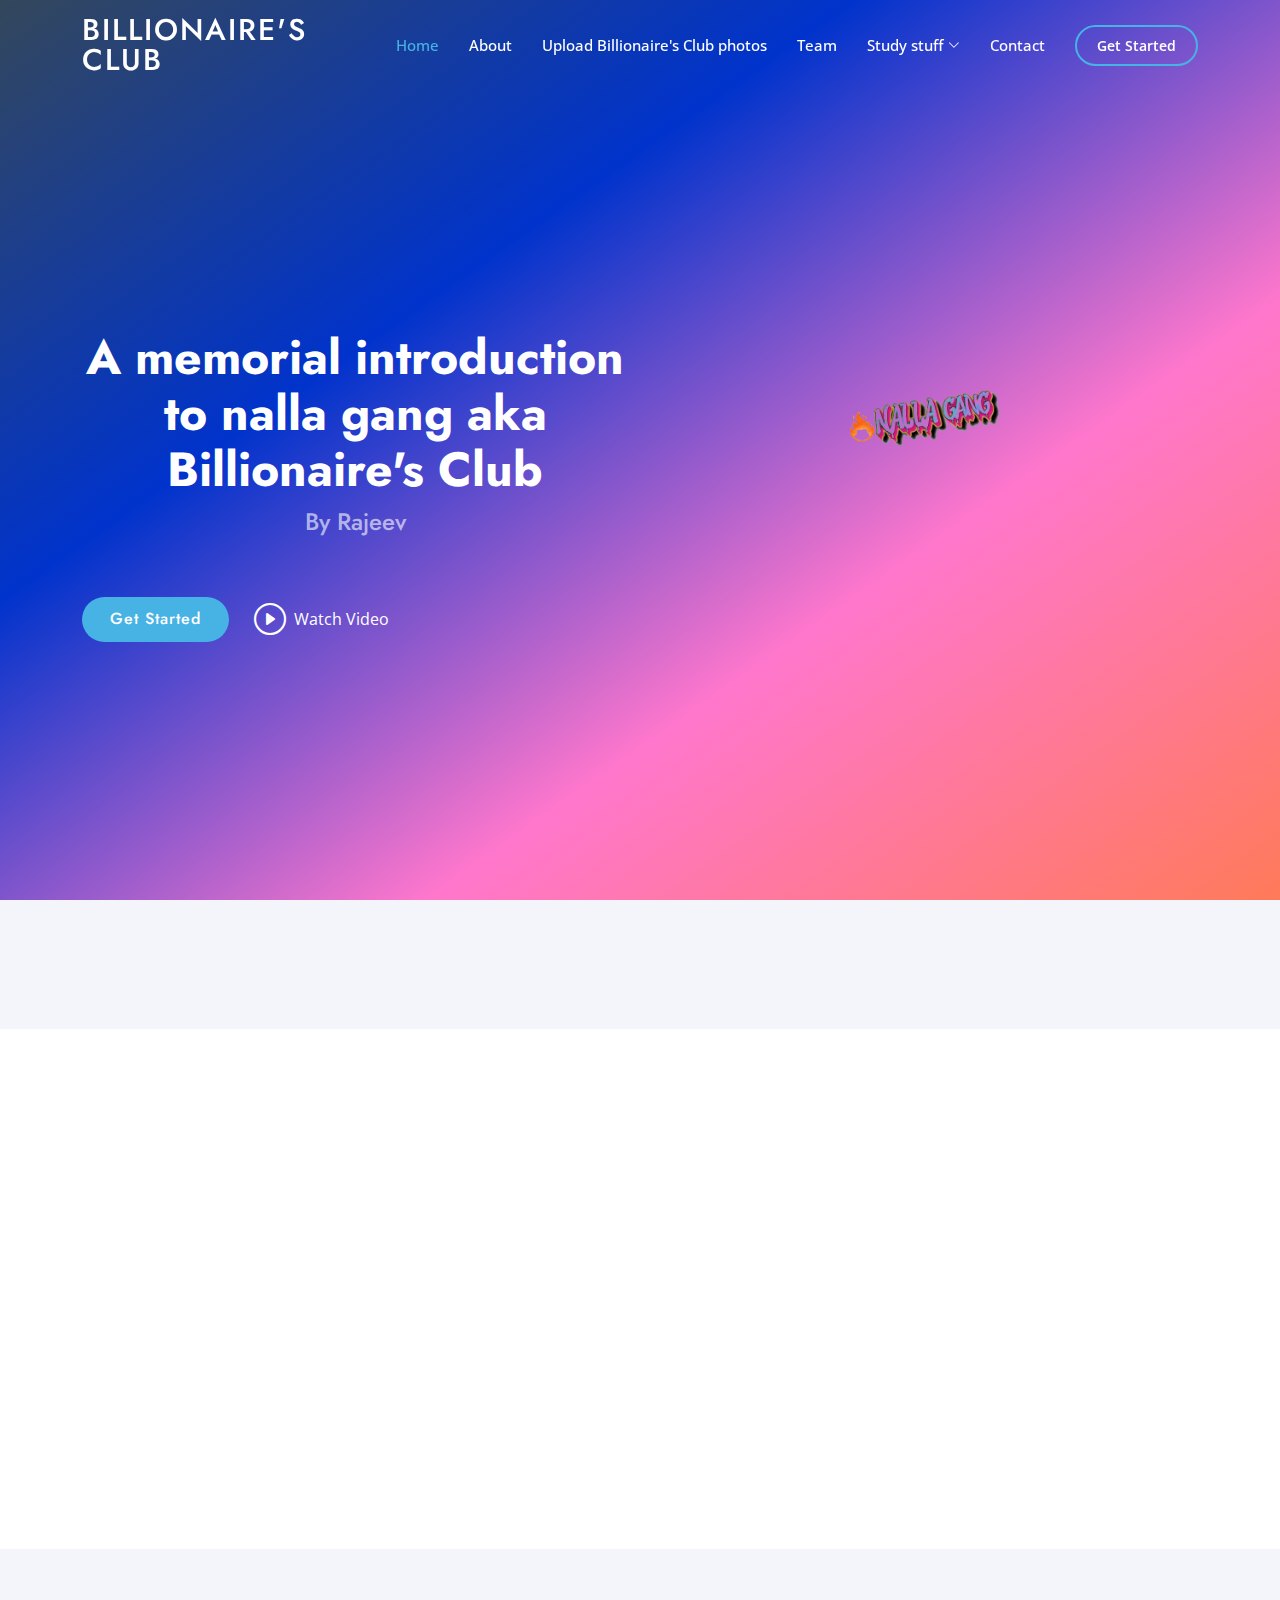
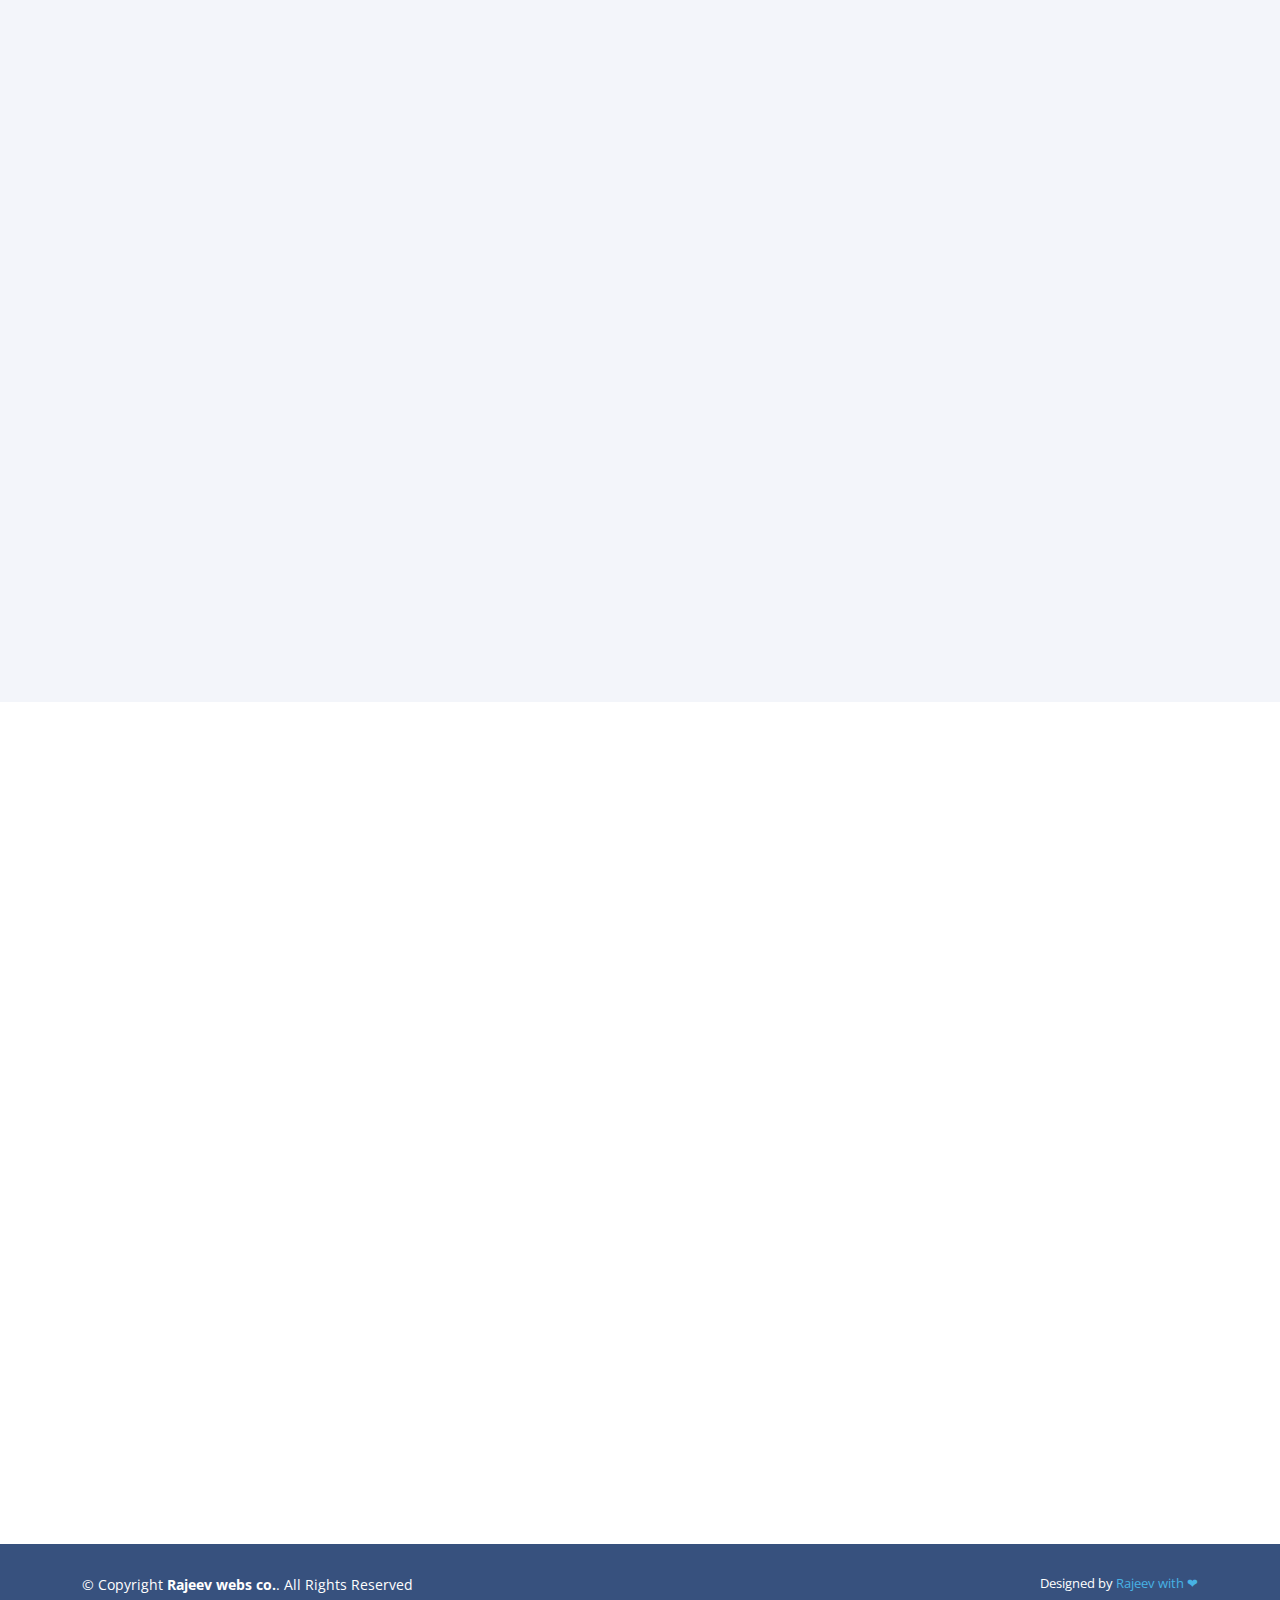
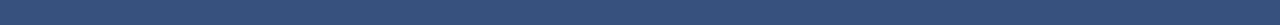
==== index.html @ 8e7fe920 "Update index.html" ====
<!DOCTYPE html>
<html lang="en">

<head>
  <meta charset="utf-8">
  <meta content="width=device-width, initial-scale=1.0" name="viewport">

  <title>Billionaire's Club</title>
  <meta content="" name="nallagang rajeev">
  <meta content="" name="nallagang">

  <!-- Favicons -->
  <link href="img/ab.png" rel="icon">
  <link href="img/apple-touch-icon.png" rel="apple-touch-icon">

  <!-- Google Fonts -->
  <link href="https://fonts.googleapis.com/css?family=Open+Sans:300,300i,400,400i,600,600i,700,700i|Jost:300,300i,400,400i,500,500i,600,600i,700,700i|Poppins:300,300i,400,400i,500,500i,600,600i,700,700i" rel="stylesheet">

  <!-- Vendor CSS Files -->
  <link href="vendor/aos/aos.css" rel="stylesheet">
  <link href="vendor/bootstrap/css/bootstrap.min.css" rel="stylesheet">
  <link href="vendor/bootstrap-icons/bootstrap-icons.css" rel="stylesheet">
  <link href="vendor/boxicons/css/boxicons.min.css" rel="stylesheet">
  <link href="vendor/glightbox/css/glightbox.min.css" rel="stylesheet">
  <link href="vendor/remixicon/remixicon.css" rel="stylesheet">
  <link href="vendor/swiper/swiper-bundle.min.css" rel="stylesheet">

  <!-- Template Main CSS File -->
  <link href="css/style.css" rel="stylesheet">

</head>

<body>


  <!-- ======= Header ======= -->
  <header id="header" class="fixed-top ">
    <div class="container d-flex align-items-center">

      <h1 class="logo me-auto"><a href="index.html">Billionaire's Club</a></h1>
   

      <nav id="navbar" class="navbar">
        <ul>
          <li><a class="nav-link scrollto active" href="#hero">Home</a></li>
          <li><a class="nav-link scrollto" href="#about">About</a></li>
          <li><a class="nav-link scrollto" href="https://photos.app.goo.gl/7ZKpQTpkfsv5DzTx6"target = "_blank">Upload Billionaire's Club photos</a></li>
<!--           <li><a class="nav-link scrollto" href="#services">Services</a></li> -->
          <li><a class="nav-link scrollto" href="#team">Team</a></li>
          <li class="dropdown"><a href="#"><span>Study stuff</span> <i class="bi bi-chevron-down"></i></a>
            <ul>
              <li><a href="Material.html">Material Sciences</a></li>
<!--               <li class="dropdown"><a href="a.html"><span>Deep Drop Down</span> <i class="bi bi-chevron-right"></i></a>
                <ul>
                  <li><a href="#">Deep Drop Down 1</a></li>
                  <li><a href="#">Deep Drop Down 2</a></li>
                  <li><a href="#">Deep Drop Down 3</a></li>
                  <li><a href="#">Deep Drop Down 4</a></li>
                  <li><a href="#">Deep Drop Down 5</a></li>
                </ul>
              </li> -->
              <li><a href="Physics.html">Physics</a></li>
              <li><a href="Maths.html">Maths</a></li>
              <li><a href="cpp.html">C++(MIC-101)</a></li>
            </ul>
          </li>
          <li><a class="nav-link scrollto" href="#contact">Contact</a></li>
          <li><a class="getstarted scrollto" href="#about">Get Started</a></li>
        </ul>
        <i class="bi bi-list mobile-nav-toggle"></i>
      </nav><!-- .navbar -->

    </div>
  </header><!-- End Header -->

  <!-- ======= Hero Section ======= -->
  <section id="hero" class="d-flex align-items-center">

    <div class="container">
      <div class="row">
        <div class="col-lg-6 d-flex flex-column justify-content-center pt-4 pt-lg-0 order-2 order-lg-1" data-aos="fade-up" data-aos-delay="200">
          <h1>A memorial introduction to nalla gang aka Billionaire's Club</h1>
          <h2>By Rajeev</h2>
          <div class="d-flex justify-content-center justify-content-lg-start">
            <a href="#about" class="btn-get-started scrollto">Get Started</a>
            <a href="https://youtu.be/EwKVRE8tGBU" class="glightbox btn-watch-video" target="_blank"><i class="bi bi-play-circle"></i><span>Watch Video</span></a>
          </div>
        </div>
        <div class="col-lg-6 order-1 order-lg-2 hero-img" data-aos="zoom-in" data-aos-delay="200">
          <img src="img/oee.png" class="img-fluid animated" alt="">
        </div>
      </div>
    </div>

  </section><!-- End Hero -->

  <main id="main">
        <section id="clients" class="clients section-bg">
      <div class="container">

        <div class="row" data-aos="zoom-in">
<div class="col-lg-2 col-md-4 col-6 d-flex align-items-center justify-content-center">
            <img src="img/photo/rajeev1.png" class="img-fluid" alt="">
          </div>
          <div class="col-lg-2 col-md-4 col-6 d-flex align-items-center justify-content-center">
            <img src="img/photo/priyanshu1.png" class="img-fluid" alt="">
          </div>

          <div class="col-lg-2 col-md-4 col-6 d-flex align-items-center justify-content-center">
            <img src="img/photo/samarth1.png" class="img-fluid" alt="">
          </div>

          
          <div class="col-lg-2 col-md-4 col-6 d-flex align-items-center justify-content-center">
            <img src="img/photo/nilesh1.png" class="img-fluid" alt="">
          </div>
<div class="col-lg-2 col-md-4 col-6 d-flex align-items-center justify-content-center">
            <img src="img/photo/ayush1.png" class="img-fluid" alt="">
          </div>
          <div class="col-lg-2 col-md-4 col-6 d-flex align-items-center justify-content-center">
            <img src="img/photo/tejas1.png" class="img-fluid" alt="">
          </div>

           

          
<!--           <div class="col-lg-2 col-md-4 col-6 d-flex align-items-center justify-content-center">
            <img src="img/photo/adarsh1.png" class="img-fluid" alt="">
          </div>
          <div class="col-lg-2 col-md-4 col-6 d-flex align-items-center justify-content-center">
            <img src="img/photo/jayant1.png" class="img-fluid" alt="">
          </div>
 -->
        </div>

      </div>
    </section><!-- End Cliens Section -->

   
    <section id="about" class="about">
      <div class="container" data-aos="fade-up">

        <div class="section-title">
          <h2>About Us</h2>
        </div>

        <div class="row content">
          <div class="col-lg-6">
            <p>
              College life is a transformative journey, marked by academic pursuits, personal growth, and, most importantly, the forging of friendships that last a lifetime. Among the countless stories of college friendships, the legend of <b>NALLAGANG</b> stands out as an extraordinary example of camaraderie and a testament to the enduring power of friendship.We are true friends that can do anything for each other , we have a extreme level of bonding. 
            </p>
            <ul>
              <li><i class="ri-check-double-line"></i>Enthusiastic </li>
              <li><i class="ri-check-double-line"></i>Concentrated </li>
              <li><i class="ri-check-double-line"></i>Dedicated</li>
            </ul>
          </div>
          <div class="col-lg-6 pt-4 pt-lg-0">
            <p>
               Youtube channel
            </p>
            <a href="https://www.youtube.com/@NallaGang" class="btn-learn-more" target="_blank">Youtube</a>
            <a href="https://photos.app.goo.gl/7ZKpQTpkfsv5DzTx6" class="btn-learn-more" target="_blank">Billionaire's Club Gallery</a>
          </div>
        </div>

      </div>
    </section><!-- End About Us Section -->

    <!-- ======= Why Us Section ======= -->
<!--     <section id="why-us" class="why-us section-bg">
      <div class="container-fluid" data-aos="fade-up">

        <div class="row">

          <div class="col-lg-7 d-flex flex-column justify-content-center align-items-stretch  order-2 order-lg-1">

            <div class="content">
              <h3>Eum ipsam laborum deleniti <strong>velit pariatur architecto aut nihil</strong></h3>
              <p>
                Lorem ipsum dolor sit amet, consectetur adipiscing elit, sed do eiusmod tempor incididunt ut labore et dolore magna aliqua. Duis aute irure dolor in reprehenderit
              </p>
            </div>

            <div class="accordion-list">
              <ul>
                <li>
                  <a data-bs-toggle="collapse" class="collapse" data-bs-target="#accordion-list-1"><span>01</span> Non consectetur a erat nam at lectus urna duis? <i class="bx bx-chevron-down icon-show"></i><i class="bx bx-chevron-up icon-close"></i></a>
                  <div id="accordion-list-1" class="collapse show" data-bs-parent=".accordion-list">
                    <p>
                      Feugiat pretium nibh ipsum consequat. Tempus iaculis urna id volutpat lacus laoreet non curabitur gravida. Venenatis lectus magna fringilla urna porttitor rhoncus dolor purus non.
                    </p>
                  </div>
                </li>

                <li>
                  <a data-bs-toggle="collapse" data-bs-target="#accordion-list-2" class="collapsed"><span>02</span> Feugiat scelerisque varius morbi enim nunc? <i class="bx bx-chevron-down icon-show"></i><i class="bx bx-chevron-up icon-close"></i></a>
                  <div id="accordion-list-2" class="collapse" data-bs-parent=".accordion-list">
                    <p>
                      Dolor sit amet consectetur adipiscing elit pellentesque habitant morbi. Id interdum velit laoreet id donec ultrices. Fringilla phasellus faucibus scelerisque eleifend donec pretium. Est pellentesque elit ullamcorper dignissim. Mauris ultrices eros in cursus turpis massa tincidunt dui.
                    </p>
                  </div>
                </li>

                <li>
                  <a data-bs-toggle="collapse" data-bs-target="#accordion-list-3" class="collapsed"><span>03</span> Dolor sit amet consectetur adipiscing elit? <i class="bx bx-chevron-down icon-show"></i><i class="bx bx-chevron-up icon-close"></i></a>
                  <div id="accordion-list-3" class="collapse" data-bs-parent=".accordion-list">
                    <p>
                      Eleifend mi in nulla posuere sollicitudin aliquam ultrices sagittis orci. Faucibus pulvinar elementum integer enim. Sem nulla pharetra diam sit amet nisl suscipit. Rutrum tellus pellentesque eu tincidunt. Lectus urna duis convallis convallis tellus. Urna molestie at elementum eu facilisis sed odio morbi quis
                    </p>
                  </div>
                </li>

              </ul>
            </div>

          </div>

          <div class="col-lg-5 align-items-stretch order-1 order-lg-2 img" style='background-image: url("img/why-us.png");' data-aos="zoom-in" data-aos-delay="150">&nbsp;</div>
        </div>

      </div>
    </section><!-- End Why Us Section -->

    <!-- ======= Skills Section ======= -->
<!--     <section id="skills" class="skills">
      <div class="container" data-aos="fade-up">

        <div class="row">
          <div class="col-lg-6 d-flex align-items-center" data-aos="fade-right" data-aos-delay="100">
            <img src="img/skills.png" class="img-fluid" alt="">
          </div>
          <div class="col-lg-6 pt-4 pt-lg-0 content" data-aos="fade-left" data-aos-delay="100">
            <h3>Voluptatem dignissimos provident quasi corporis voluptates</h3>
            <p class="fst-italic">
              Lorem ipsum dolor sit amet, consectetur adipiscing elit, sed do eiusmod tempor incididunt ut labore et dolore
              magna aliqua.
            </p>

            <div class="skills-content">

              <div class="progress">
                <span class="skill">HTML <i class="val">100%</i></span>
                <div class="progress-bar-wrap">
                  <div class="progress-bar" role="progressbar" aria-valuenow="100" aria-valuemin="0" aria-valuemax="100"></div>
                </div>
              </div>

              <div class="progress">
                <span class="skill">CSS <i class="val">90%</i></span>
                <div class="progress-bar-wrap">
                  <div class="progress-bar" role="progressbar" aria-valuenow="90" aria-valuemin="0" aria-valuemax="100"></div>
                </div>
              </div>

              <div class="progress">
                <span class="skill">JavaScript <i class="val">75%</i></span>
                <div class="progress-bar-wrap">
                  <div class="progress-bar" role="progressbar" aria-valuenow="75" aria-valuemin="0" aria-valuemax="100"></div>
                </div>
              </div>

              <div class="progress">
                <span class="skill">Photoshop <i class="val">55%</i></span>
                <div class="progress-bar-wrap">
                  <div class="progress-bar" role="progressbar" aria-valuenow="55" aria-valuemin="0" aria-valuemax="100"></div>
                </div>
              </div>

            </div>

          </div>
        </div>

      </div>
    </section><!-- End Skills Section --> 

    <!-- ======= Services Section ======= -->
<!--     <section id="services" class="services section-bg">
      <div class="container" data-aos="fade-up">

        <div class="section-title">
          <h2>Services</h2>
          <p>Magnam dolores commodi suscipit. Necessitatibus eius consequatur ex aliquid fuga eum quidem. Sit sint consectetur velit. Quisquam quos quisquam cupiditate. Et nemo qui impedit suscipit alias ea. Quia fugiat sit in iste officiis commodi quidem hic quas.</p>
        </div>

        <div class="row">
          <div class="col-xl-3 col-md-6 d-flex align-items-stretch" data-aos="zoom-in" data-aos-delay="100">
            <div class="icon-box">
              <div class="icon"><i class="bx bxl-dribbble"></i></div>
              <h4><a href="">Lorem Ipsum</a></h4>
              <p>Voluptatum deleniti atque corrupti quos dolores et quas molestias excepturi</p>
            </div>
          </div>

          <div class="col-xl-3 col-md-6 d-flex align-items-stretch mt-4 mt-md-0" data-aos="zoom-in" data-aos-delay="200">
            <div class="icon-box">
              <div class="icon"><i class="bx bx-file"></i></div>
              <h4><a href="">Sed ut perspici</a></h4>
              <p>Duis aute irure dolor in reprehenderit in voluptate velit esse cillum dolore</p>
            </div>
          </div>

          <div class="col-xl-3 col-md-6 d-flex align-items-stretch mt-4 mt-xl-0" data-aos="zoom-in" data-aos-delay="300">
            <div class="icon-box">
              <div class="icon"><i class="bx bx-tachometer"></i></div>
              <h4><a href="">Magni Dolores</a></h4>
              <p>Excepteur sint occaecat cupidatat non proident, sunt in culpa qui officia</p>
            </div>
          </div>

          <div class="col-xl-3 col-md-6 d-flex align-items-stretch mt-4 mt-xl-0" data-aos="zoom-in" data-aos-delay="400">
            <div class="icon-box">
              <div class="icon"><i class="bx bx-layer"></i></div>
              <h4><a href="">Nemo Enim</a></h4>
              <p>At vero eos et accusamus et iusto odio dignissimos ducimus qui blanditiis</p>
            </div>
          </div>

        </div>

      </div>
    </section><!-- End Services Section --> 

    <!-- ======= Cta Section ======= -->
<!--     <section id="cta" class="cta">
      <div class="container" data-aos="zoom-in">

        <div class="row">
          <div class="col-lg-9 text-center text-lg-start">
            <h3>Call To Action</h3>
            <p> Duis aute irure dolor in reprehenderit in voluptate velit esse cillum dolore eu fugiat nulla pariatur. Excepteur sint occaecat cupidatat non proident, sunt in culpa qui officia deserunt mollit anim id est laborum.</p>
          </div>
          <div class="col-lg-3 cta-btn-container text-center">
            <a class="cta-btn align-middle" href="#">Call To Action</a>
          </div>
        </div>

      </div>
    </section><!-- End Cta Section -->

    <!-- ======= Portfolio Section ======= -->
<!--   <section id="portfolio" class="portfolio">
      <div class="container" data-aos="fade-up">

        <div class="section-title">
          <h2>Gallery</h2>
          <p>Magnam dolores commodi suscipit. Necessitatibus eius consequatur ex aliquid fuga eum quidem. Sit sint consectetur velit. Quisquam quos quisquam cupiditate. Et nemo qui impedit suscipit alias ea. Quia fugiat sit in iste officiis commodi quidem hic quas.</p>
        </div>

        <ul id="portfolio-flters" class="d-flex justify-content-center" data-aos="fade-up" data-aos-delay="100">
          <li data-filter="*" class="filter-active">All</li>
          <li data-filter=".filter-app">Photos</li>
          <li data-filter=".filter-card">Videos</li>
          <li data-filter=".filter-web">Web</li>
        </ul>

        <div class="row portfolio-container" data-aos="fade-up" data-aos-delay="200">

          <div class="col-lg-4 col-md-6 portfolio-item filter-app">
            <div class="portfolio-img"><img src="img/portfolio/portfolio-1.jpg" class="img-fluid" alt=""></div>
            <div class="portfolio-info">
              <h4>App 1</h4>
              <p>App</p>
              <a href="img/portfolio/portfolio-1.jpg" data-gallery="portfolioGallery" class="portfolio-lightbox preview-link" title="App 1"><i class="bx bx-plus"></i></a>
              <a href="portfolio-details.html" class="details-link" title="More Details"><i class="bx bx-link"></i></a>
            </div>
          </div>

          <div class="col-lg-4 col-md-6 portfolio-item filter-web">
            <div class="portfolio-img"><img src="img/portfolio/portfolio-2.jpg" class="img-fluid" alt=""></div>
            <div class="portfolio-info">
              <h4>Web 3</h4>
              <p>Web</p>
              <a href="img/portfolio/portfolio-2.jpg" data-gallery="portfolioGallery" class="portfolio-lightbox preview-link" title="Web 3"><i class="bx bx-plus"></i></a>
              <a href="portfolio-details.html" class="details-link" title="More Details"><i class="bx bx-link"></i></a>
            </div>
          </div>

          <div class="col-lg-4 col-md-6 portfolio-item filter-app">
            <div class="portfolio-img"><img src="img/portfolio/portfolio-3.jpg" class="img-fluid" alt=""></div>
            <div class="portfolio-info">
              <h4>App 2</h4>
              <p>App</p>
              <a href="img/portfolio/portfolio-3.jpg" data-gallery="portfolioGallery" class="portfolio-lightbox preview-link" title="App 2"><i class="bx bx-plus"></i></a>
              <a href="portfolio-details.html" class="details-link" title="More Details"><i class="bx bx-link"></i></a>
            </div>
          </div>

          <div class="col-lg-4 col-md-6 portfolio-item filter-card">
            <div class="portfolio-img"><img src="img/portfolio/portfolio-4.jpg" class="img-fluid" alt=""></div>
            <div class="portfolio-info">
              <h4>Card 2</h4>
              <p>Card</p>
              <a href="img/portfolio/portfolio-4.jpg" data-gallery="portfolioGallery" class="portfolio-lightbox preview-link" title="Card 2"><i class="bx bx-plus"></i></a>
              <a href="portfolio-details.html" class="details-link" title="More Details"><i class="bx bx-link"></i></a>
            </div>
          </div>

          <div class="col-lg-4 col-md-6 portfolio-item filter-web">
            <div class="portfolio-img"><img src="img/portfolio/portfolio-5.jpg" class="img-fluid" alt=""></div>
            <div class="portfolio-info">
              <h4>Web 2</h4>
              <p>Web</p>
              <a href="img/portfolio/portfolio-5.jpg" data-gallery="portfolioGallery" class="portfolio-lightbox preview-link" title="Web 2"><i class="bx bx-plus"></i></a>
              <a href="portfolio-details.html" class="details-link" title="More Details"><i class="bx bx-link"></i></a>
            </div>
          </div>

          <div class="col-lg-4 col-md-6 portfolio-item filter-app">
            <div class="portfolio-img"><img src="img/portfolio/portfolio-6.jpg" class="img-fluid" alt=""></div>
            <div class="portfolio-info">
              <h4>App 3</h4>
              <p>App</p>
              <a href="img/portfolio/portfolio-6.jpg" data-gallery="portfolioGallery" class="portfolio-lightbox preview-link" title="App 3"><i class="bx bx-plus"></i></a>
              <a href="portfolio-details.html" class="details-link" title="More Details"><i class="bx bx-link"></i></a>
            </div>
          </div>

          <div class="col-lg-4 col-md-6 portfolio-item filter-card">
            <div class="portfolio-img"><img src="img/portfolio/portfolio-7.jpg" class="img-fluid" alt=""></div>
            <div class="portfolio-info">
              <h4>Card 1</h4>
              <p>Card</p>
              <a href="img/portfolio/portfolio-7.jpg" data-gallery="portfolioGallery" class="portfolio-lightbox preview-link" title="Card 1"><i class="bx bx-plus"></i></a>
              <a href="portfolio-details.html" class="details-link" title="More Details"><i class="bx bx-link"></i></a>
            </div>
          </div>

          <div class="col-lg-4 col-md-6 portfolio-item filter-card">
            <div class="portfolio-img"><img src="img/portfolio/portfolio-8.jpg" class="img-fluid" alt=""></div>
            <div class="portfolio-info">
              <h4>Card 3</h4>
              <p>Card</p>
              <a href="img/portfolio/portfolio-8.jpg" data-gallery="portfolioGallery" class="portfolio-lightbox preview-link" title="Card 3"><i class="bx bx-plus"></i></a>
              <a href="portfolio-details.html" class="details-link" title="More Details"><i class="bx bx-link"></i></a>
            </div>
          </div>

          <div class="col-lg-4 col-md-6 portfolio-item filter-web">
            <div class="portfolio-img"><img src="img/portfolio/portfolio-9.jpg" class="img-fluid" alt=""></div>
            <div class="portfolio-info">
              <h4>Web 3</h4>
              <p>Web</p>
              <a href="img/portfolio/portfolio-9.jpg" data-gallery="portfolioGallery" class="portfolio-lightbox preview-link" title="Web 3"><i class="bx bx-plus"></i></a>
              <a href="portfolio-details.html" class="details-link" title="More Details"><i class="bx bx-link"></i></a>
            </div>
          </div>

        </div>

      </div>
    </section> -->
 
    <!-- ======= Team Section ======= -->
    <section id="team" class="team section-bg">
      <div class="container" data-aos="fade-up">

        <div class="section-title">
          <h2>Team</h2>
          <p>Sincerely introducing with Our Team Members</p>
        </div>

        <div class="row">

          <div class="col-lg-6" data-aos="zoom-in" data-aos-delay="100">
            <div class="member d-flex align-items-start">
              <div class="pic"><img src="img/team/priyanshu2.png" class="img-fluid" alt=""></div>
              <div class="member-info">
                <h4>Priyanshu Kumar</h4>
                <span>Team Leader</span>
                <p>A guy from delhi and Explicit team leader that is so crazy</p>
                <div class="social">
<!--                   <a href=""><i class="ri-twitter-fill"></i></a>
                  <a href=""><i class="ri-facebook-fill"></i></a> -->
                  <a href="https://www.instagram.com/mepriyanshu991/" target = "_blank"><i class="ri-instagram-fill"></i></a>
<!--                   <a href=""> <i class="ri-linkedin-box-fill"></i> </a> -->
                </div>
              </div>
            </div>
          </div>

          <div class="col-lg-6 mt-4 mt-lg-0" data-aos="zoom-in" data-aos-delay="200">
            <div class="member d-flex align-items-start">
              <div class="pic"><img src="img/team/samarth2.png" class="img-fluid" alt=""></div>
              <div class="member-info">
                <h4>Samarth Dubbas</h4>
                <span>Admin</span>
                <p>A karnataka Guy who loves MI(Mobile) and Sleeps over fan#3 aka Rapper</p>
                <div class="social">
<!--                   <a href=""><i class="ri-twitter-fill"></i></a>
                  <a href=""><i class="ri-facebook-fill"></i></a> -->
                  <a href="https://www.instagram.com/samarth_dubbas07/"target = "_blank"><i class="ri-instagram-fill"></i></a>
                  <a href="https://www.linkedin.com/in/samarth-dubbas-86b0a128b"target = "_blank"><i class="ri-linkedin-box-fill"></i> </a>
                </div>
              </div>
            </div>
          </div>

          <div class="col-lg-6 mt-4" data-aos="zoom-in" data-aos-delay="300">
            <div class="member d-flex align-items-start">
              <div class="pic"><img src="img/team/rajeev2.png" class="img-fluid" alt=""></div>
              <div class="member-info">
                <h4>Rajeev Kumawat</h4>
                <span>Admin</span>
                <p>A guy from Rajasthan that is most wanted</p>
                <div class="social">
<!--                   <a href=""><i class="ri-twitter-fill"></i></a>
                  <a href=""><i class="ri-facebook-fill"></i></a> -->
                  <a href="https://www.instagram.com/rajeev_k47/"target = "_blank"><i class="ri-instagram-fill"></i></a>
                  <a href="https://www.linkedin.com/in/rajeev-kumawat-04049428a/"target = "_blank"> <i class="ri-linkedin-box-fill"></i></a>
                  <a href="https://www.youtube.com/channel/UC1Bh3WqSeaofD4wPlJNmx6w"target = "_blank"><i class="ri-youtube-fill"></i></a>
                  <a href="https://discord.gg/Trm7MHkbz2"><i class="ri-discord-fill"target = "_blank"></i></a>
                </div>
              </div>
            </div>
          </div>

          <div class="col-lg-6 mt-4" data-aos="zoom-in" data-aos-delay="400">
            <div class="member d-flex align-items-start">
              <div class="pic"><img src="img/team/nilesh2.png" class="img-fluid" alt=""></div>
              <div class="member-info">
                <h4>Nilesh sawant</h4>
                <span>Admin</span>
                <p>Andrew tate's biggest fan from Delhi have a snake inside</p>
                <div class="social">
<!--                   <a href=""><i class="ri-twitter-fill"></i></a> -->
<!--                   <a href=""><i class="ri-facebook-fill"></i></a> -->
                  <a href="https://www.instagram.com/auximorus/"target = "_blank"><i class="ri-instagram-fill"></i></a>
                 
              </div>
            </div>
          </div>

        </div>

      </div>
  </section> 

    <!-- ======= Pricing Section ======= -->
<!--     <section id="pricing" class="pricing">
      <div class="container" data-aos="fade-up">

        <div class="section-title">
          <h2>Pricing</h2>
          <p>Magnam dolores commodi suscipit. Necessitatibus eius consequatur ex aliquid fuga eum quidem. Sit sint consectetur velit. Quisquam quos quisquam cupiditate. Et nemo qui impedit suscipit alias ea. Quia fugiat sit in iste officiis commodi quidem hic quas.</p>
        </div>

        <div class="row">

          <div class="col-lg-4" data-aos="fade-up" data-aos-delay="100">
            <div class="box">
              <h3>Free Plan</h3>
              <h4><sup>$</sup>0<span>per month</span></h4>
              <ul>
                <li><i class="bx bx-check"></i> Quam adipiscing vitae proin</li>
                <li><i class="bx bx-check"></i> Nec feugiat nisl pretium</li>
                <li><i class="bx bx-check"></i> Nulla at volutpat diam uteera</li>
                <li class="na"><i class="bx bx-x"></i> <span>Pharetra massa massa ultricies</span></li>
                <li class="na"><i class="bx bx-x"></i> <span>Massa ultricies mi quis hendrerit</span></li>
              </ul>
              <a href="#" class="buy-btn">Get Started</a>
            </div>
          </div>

          <div class="col-lg-4 mt-4 mt-lg-0" data-aos="fade-up" data-aos-delay="200">
            <div class="box featured">
              <h3>Business Plan</h3>
              <h4><sup>$</sup>29<span>per month</span></h4>
              <ul>
                <li><i class="bx bx-check"></i> Quam adipiscing vitae proin</li>
                <li><i class="bx bx-check"></i> Nec feugiat nisl pretium</li>
                <li><i class="bx bx-check"></i> Nulla at volutpat diam uteera</li>
                <li><i class="bx bx-check"></i> Pharetra massa massa ultricies</li>
                <li><i class="bx bx-check"></i> Massa ultricies mi quis hendrerit</li>
              </ul>
              <a href="#" class="buy-btn">Get Started</a>
            </div>
          </div>

          <div class="col-lg-4 mt-4 mt-lg-0" data-aos="fade-up" data-aos-delay="300">
            <div class="box">
              <h3>Developer Plan</h3>
              <h4><sup>$</sup>49<span>per month</span></h4>
              <ul>
                <li><i class="bx bx-check"></i> Quam adipiscing vitae proin</li>
                <li><i class="bx bx-check"></i> Nec feugiat nisl pretium</li>
                <li><i class="bx bx-check"></i> Nulla at volutpat diam uteera</li>
                <li><i class="bx bx-check"></i> Pharetra massa massa ultricies</li>
                <li><i class="bx bx-check"></i> Massa ultricies mi quis hendrerit</li>
              </ul>
              <a href="#" class="buy-btn">Get Started</a>
            </div>
          </div>

        </div>

      </div> -->
<!--     </section> -->

    <!-- ======= Frequently Asked Questions Section ======= -->
<!--     <section id="faq" class="faq section-bg">
      <div class="container" data-aos="fade-up">

        <div class="section-title">
          <h2>Frequently Asked Questions</h2>
          <p>Magnam dolores commodi suscipit. Necessitatibus eius consequatur ex aliquid fuga eum quidem. Sit sint consectetur velit. Quisquam quos quisquam cupiditate. Et nemo qui impedit suscipit alias ea. Quia fugiat sit in iste officiis commodi quidem hic quas.</p>
        </div>

        <div class="faq-list">
          <ul>
            <li data-aos="fade-up" data-aos-delay="100">
              <i class="bx bx-help-circle icon-help"></i> <a data-bs-toggle="collapse" class="collapse" data-bs-target="#faq-list-1">Non consectetur a erat nam at lectus urna duis? <i class="bx bx-chevron-down icon-show"></i><i class="bx bx-chevron-up icon-close"></i></a>
              <div id="faq-list-1" class="collapse show" data-bs-parent=".faq-list">
                <p>
                  Feugiat pretium nibh ipsum consequat. Tempus iaculis urna id volutpat lacus laoreet non curabitur gravida. Venenatis lectus magna fringilla urna porttitor rhoncus dolor purus non.
                </p>
              </div>
            </li>

            <li data-aos="fade-up" data-aos-delay="200">
              <i class="bx bx-help-circle icon-help"></i> <a data-bs-toggle="collapse" data-bs-target="#faq-list-2" class="collapsed">Feugiat scelerisque varius morbi enim nunc? <i class="bx bx-chevron-down icon-show"></i><i class="bx bx-chevron-up icon-close"></i></a>
              <div id="faq-list-2" class="collapse" data-bs-parent=".faq-list">
                <p>
                  Dolor sit amet consectetur adipiscing elit pellentesque habitant morbi. Id interdum velit laoreet id donec ultrices. Fringilla phasellus faucibus scelerisque eleifend donec pretium. Est pellentesque elit ullamcorper dignissim. Mauris ultrices eros in cursus turpis massa tincidunt dui.
                </p>
              </div>
            </li>

            <li data-aos="fade-up" data-aos-delay="300">
              <i class="bx bx-help-circle icon-help"></i> <a data-bs-toggle="collapse" data-bs-target="#faq-list-3" class="collapsed">Dolor sit amet consectetur adipiscing elit? <i class="bx bx-chevron-down icon-show"></i><i class="bx bx-chevron-up icon-close"></i></a>
              <div id="faq-list-3" class="collapse" data-bs-parent=".faq-list">
                <p>
                  Eleifend mi in nulla posuere sollicitudin aliquam ultrices sagittis orci. Faucibus pulvinar elementum integer enim. Sem nulla pharetra diam sit amet nisl suscipit. Rutrum tellus pellentesque eu tincidunt. Lectus urna duis convallis convallis tellus. Urna molestie at elementum eu facilisis sed odio morbi quis
                </p>
              </div>
            </li>

            <li data-aos="fade-up" data-aos-delay="400">
              <i class="bx bx-help-circle icon-help"></i> <a data-bs-toggle="collapse" data-bs-target="#faq-list-4" class="collapsed">Tempus quam pellentesque nec nam aliquam sem et tortor consequat? <i class="bx bx-chevron-down icon-show"></i><i class="bx bx-chevron-up icon-close"></i></a>
              <div id="faq-list-4" class="collapse" data-bs-parent=".faq-list">
                <p>
                  Molestie a iaculis at erat pellentesque adipiscing commodo. Dignissim suspendisse in est ante in. Nunc vel risus commodo viverra maecenas accumsan. Sit amet nisl suscipit adipiscing bibendum est. Purus gravida quis blandit turpis cursus in.
                </p>
              </div>
            </li>

            <li data-aos="fade-up" data-aos-delay="500">
              <i class="bx bx-help-circle icon-help"></i> <a data-bs-toggle="collapse" data-bs-target="#faq-list-5" class="collapsed">Tortor vitae purus faucibus ornare. Varius vel pharetra vel turpis nunc eget lorem dolor? <i class="bx bx-chevron-down icon-show"></i><i class="bx bx-chevron-up icon-close"></i></a>
              <div id="faq-list-5" class="collapse" data-bs-parent=".faq-list">
                <p>
                  Laoreet sit amet cursus sit amet dictum sit amet justo. Mauris vitae ultricies leo integer malesuada nunc vel. Tincidunt eget nullam non nisi est sit amet. Turpis nunc eget lorem dolor sed. Ut venenatis tellus in metus vulputate eu scelerisque.
                </p>
              </div>
            </li>

          </ul>
        </div>

      </div>
    </section> -->

    <!-- ======= Contact Section ======= -->
    <section id="contact" class="contact">
      <div class="container" data-aos="fade-up">

        <div class="section-title">
          <h2>Contact</h2>
          <p></p>
        </div>

        <div class="row">

          <div class="col-lg-5 d-flex align-items-stretch">
            <div class="info">
              <div class="address">
                <i class="bi bi-geo-alt"></i>
                <h4>Location:</h4>
                <p>IIT ROORKEE</p>
              </div>

              <div class="email">
                <i class="bi bi-envelope"></i>
                <h4>Email:</h4>
                <p>nallagangop69@gmail.com</p>
              </div>

              <div class="phone">
                <i class="bi bi-phone"></i>
                <h4>Call:</h4>
                <p>+91 9990831310</p>
              </div>
              <iframe src="https://www.google.com/maps/embed?pb=!1m18!1m12!1m3!1d13839.226650760857!2d77.8758418554199!3d29.86984910000001!2m3!1f0!2f0!3f0!3m2!1i1024!2i768!4f13.1!3m3!1m2!1s0x390eb364b4e9fe4d%3A0xc39b43a71e19a166!2sIndian%20Institute%20of%20Technology%20Roorkee%2C%20Roorkee%2C%20Uttarakhand%20247667!5e0!3m2!1sen!2sin!4v1696018565874!5m2!1sen!2sin" frameborder="0" style="border:0; width: 100%; height: 290px;" allowfullscreen></iframe>

            </div>
          </div>
          <div class="col-lg-7 mt-5 mt-lg-0 d-flex align-items-stretch">
            <form action="forms/contact.php" method="post" role="form" class="php-email-form">
              <div class="row">
                <div class="form-group col-md-6">
                  <label for="name">Your Name</label>
                  <input type="text" name="name" class="form-control" id="name" required>
                </div>
                <div class="form-group col-md-6">
                  <label for="name">Your Email</label>
                  <input type="email" class="form-control" name="email" id="email" required>
                </div>
              </div>
              <div class="form-group">
                <label for="name">Subject</label>
                <input type="text" class="form-control" name="subject" id="subject" required>
              </div>
              <div class="form-group">
                <label for="name">Message</label>
                <textarea class="form-control" name="message" rows="10" required></textarea>
              </div>
              <div class="my-3">
                <div class="loading">Loading</div>
                <div class="error-message"></div>
                <div class="sent-message">Your message has been sent. Thank you!</div>
              </div>
              <div class="text-center"><button type="submit">Send Message</button></div>
            </form>
          </div>

        </div>

      </div>
    </section>

     



    
  </main><!-- End #main -->

  <!-- ======= Footer ======= -->
  <footer id="footer">

<!--     <div class="footer-newsletter">
      <div class="container">
        <div class="row justify-content-center">
          <div class="col-lg-6">
            <h4>Join Our Newsletter</h4>
            <p>Tamen quem nulla quae legam multos aute sint culpa legam noster magna</p>
            <form action="" method="post">
              <input type="email" name="email"><input type="submit" value="Subscribe">
            </form>
          </div>
        </div>
      </div>
    </div> -->

<!--     <div class="footer-top">
      <div class="container">
        <div class="row">

          <div class="col-lg-3 col-md-6 footer-contact">
            <h3>Web on</h3>
            <p>
              IIT ROORKEE <br>
              UK <br><br>
              <strong>Phone:</strong> +91 7850077478<br>
              <strong>Email:</strong> rajeevkumawat2007@gmail.com<br>
            </p>
          </div> -->

<!--           <div class="col-lg-3 col-md-6 footer-links">
            <h4>Useful Links</h4>
            <ul>
              <li><i class="bx bx-chevron-right"></i> <a href="#">Home</a></li>
              <li><i class="bx bx-chevron-right"></i> <a href="#">About us</a></li>
              <li><i class="bx bx-chevron-right"></i> <a href="#">Services</a></li>
              <li><i class="bx bx-chevron-right"></i> <a href="#">Terms of service</a></li>
              <li><i class="bx bx-chevron-right"></i> <a href="#">Privacy policy</a></li>
            </ul>
          </div> -->

<!--           <div class="col-lg-3 col-md-6 footer-links">
            <h4>Our Services</h4>
            <ul>
              <li><i class="bx bx-chevron-right"></i> <a href="#">Web Design</a></li>
              <li><i class="bx bx-chevron-right"></i> <a href="#">Web Development</a></li>
              <li><i class="bx bx-chevron-right"></i> <a href="#">Product Management</a></li>
              <li><i class="bx bx-chevron-right"></i> <a href="#">Marketing</a></li>
              <li><i class="bx bx-chevron-right"></i> <a href="#">Graphic Design</a></li>
            </ul>
          </div> -->

<!--           <div class="col-lg-3 col-md-6 footer-links">
            <h4>Our Social Networks</h4>
            <p>Cras fermentum odio eu feugiat lide par naso tierra videa magna derita valies</p>
            <div class="social-links mt-3">
              <a href="#" class="twitter"><i class="bx bxl-whatsapp"></i></a>
              <a href="#" class="facebook"><i class="bx bxl-facebook"></i></a>
              <a href="#" class="instagram"><i class="bx bxl-instagram"></i></a>
              <a href="#" class="google-plus"><i class="bx bxl-skype"></i></a>
              <a href="#" class="linkedin"><i class="bx bxl-linkedin"></i></a>
            </div>
          </div>
 -->
<!--         </div>
      </div>
    </div> -->

    <div class="container footer-bottom clearfix">
      <div class="copyright">
        &copy; Copyright <strong><span>Rajeev webs co.</span></strong>. All Rights Reserved
      </div>
      <div class="credits">
        <!-- All the links in the footer should remain intact. -->
        <!-- You can delete the links only if you purchased the pro version. -->
        <!-- Licensing information: https://bootstrapmade.com/license/ -->
        <!-- Purchase the pro version with working PHP/AJAX contact form: https://bootstrapmade.com/arsha-free-bootstrap-html-template-corporate/ -->
        Designed by <a href="https://instagram.com/rajeev_k47?igshid=NGVhN2U2NjQ0Yg==">Rajeev with 	&#10084;</a>
         <div id="sfcjmj881dpgjwkws1jhpb287rmaatxpt85"></div><script type="text/javascript" src="https://counter6.optistats.ovh/private/counter.js?c=jmj881dpgjwkws1jhpb287rmaatxpt85&down=async" async></script><noscript><a href="https://www.freecounterstat.com" title="website counter"><img src="https://counter6.optistats.ovh/private/freecounterstat.php?c=jmj881dpgjwkws1jhpb287rmaatxpt85" border="0" title="website counter" alt="website counter"></a></noscript>
<!--                   <a href=""> <i class="ri-linkedin-box-fill"></i> </a> -->
                </div>
      </div>
    </div>
  </footer><!-- End Footer -->

  <div id="preloader"></div>
  <a href="#" class="back-to-top d-flex align-items-center justify-content-center"><i class="bi bi-arrow-up-short"></i></a>

  <!-- Vendor JS Files -->
  <script src="vendor/aos/aos.js"></script>
  <script src="vendor/bootstrap/js/bootstrap.bundle.min.js"></script>
  <script src="vendor/glightbox/js/glightbox.min.js"></script>
  <script src="vendor/isotope-layout/isotope.pkgd.min.js"></script>
  <script src="vendor/swiper/swiper-bundle.min.js"></script>
  <script src="vendor/waypoints/noframework.waypoints.js"></script>
  <script src="vendor/php-email-form/validate.js"></script>

  <!-- Template Main JS File -->
  <script src="js/main.js"></script>

</body>

</html>
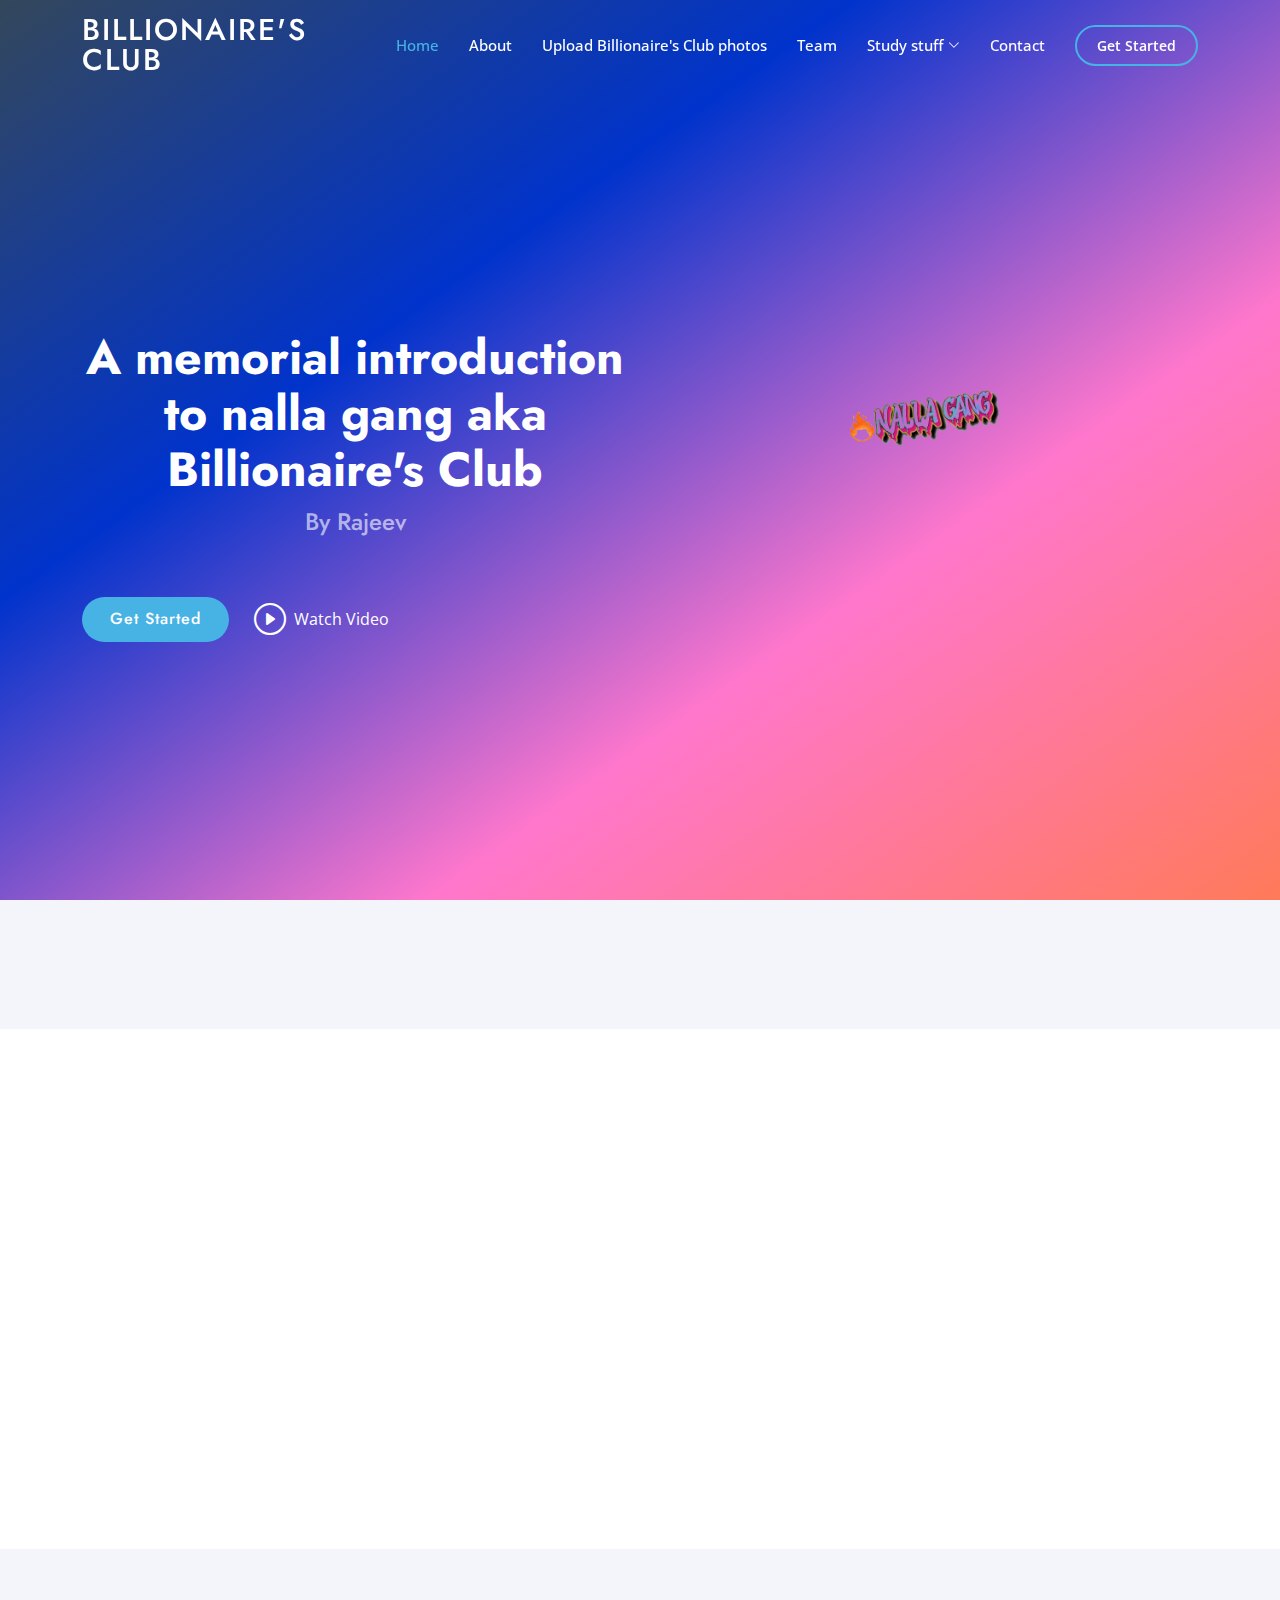
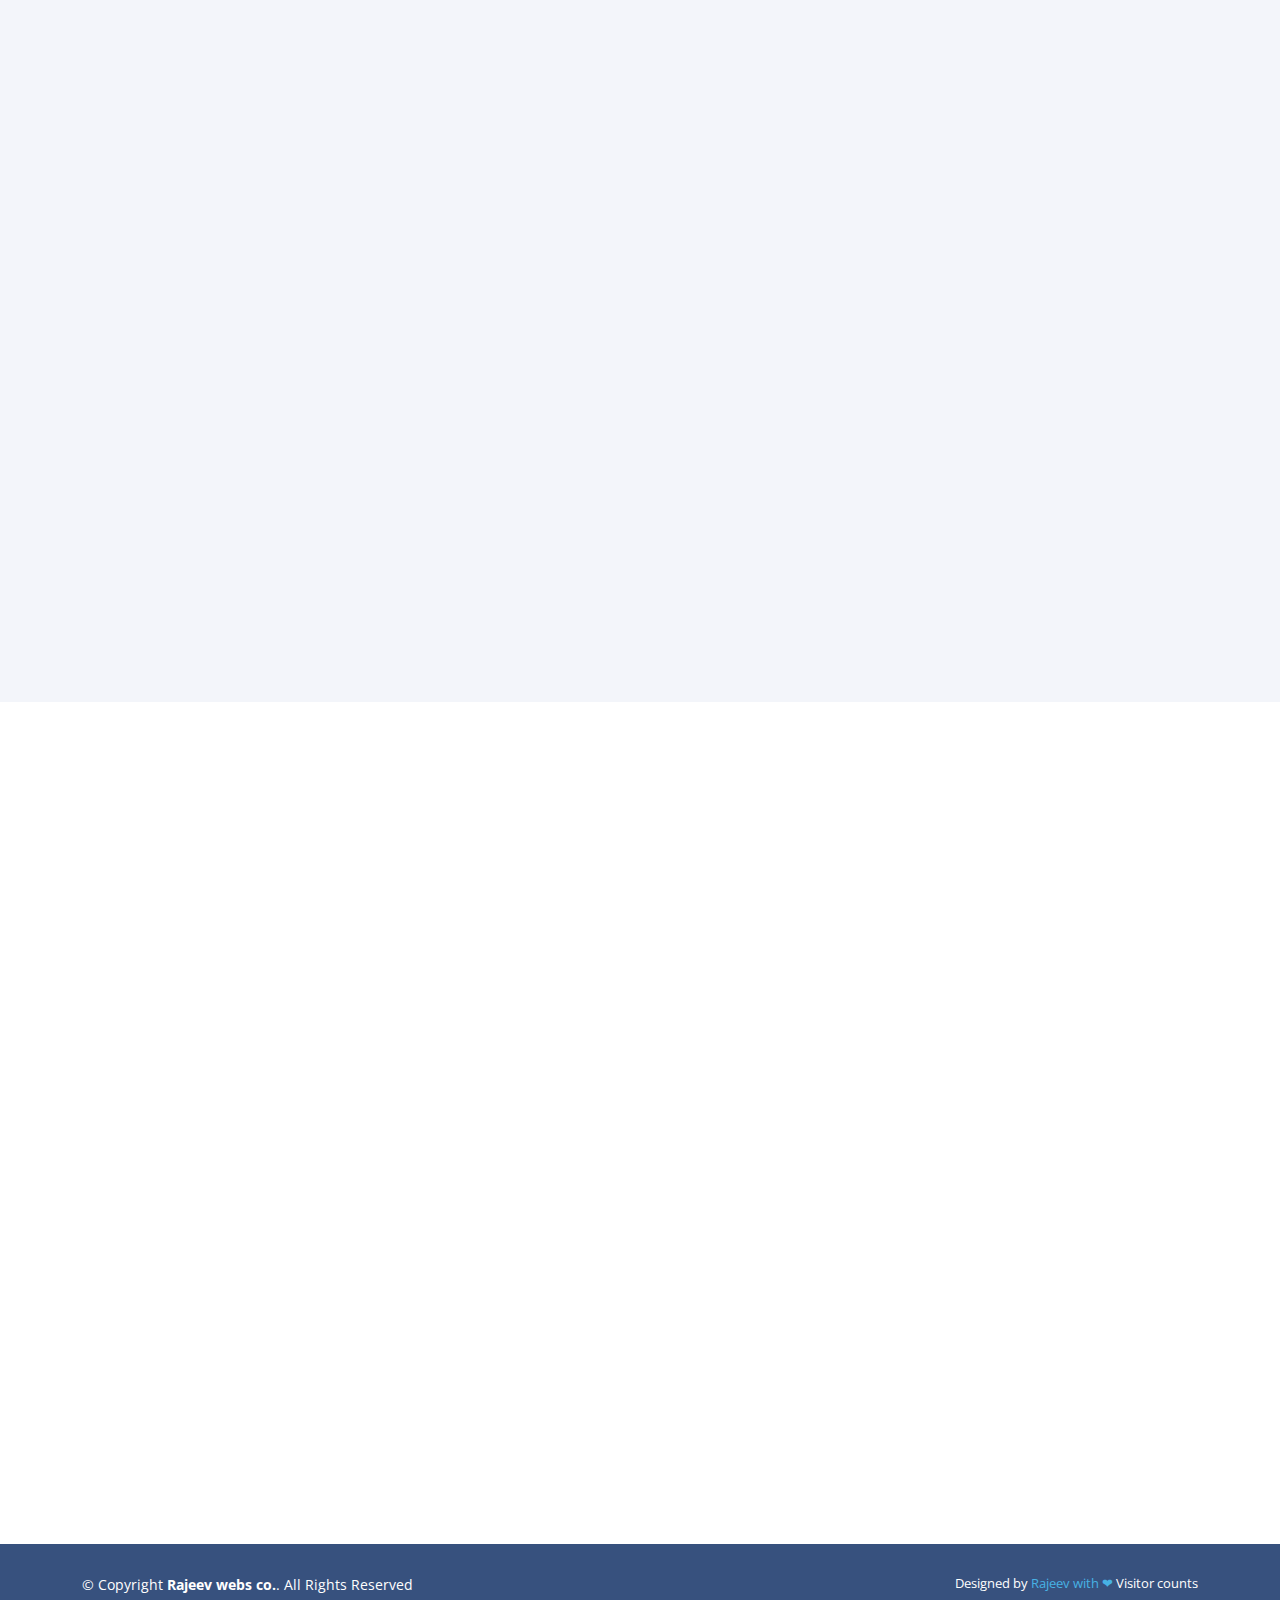
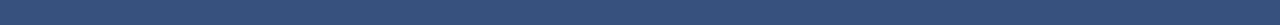
==== commit ebabf541: "Update index.html" ====
--- a/index.html
+++ b/index.html
@@ -814,7 +814,7 @@
         <!-- Licensing information: https://bootstrapmade.com/license/ -->
         <!-- Purchase the pro version with working PHP/AJAX contact form: https://bootstrapmade.com/arsha-free-bootstrap-html-template-corporate/ -->
         Designed by <a href="https://instagram.com/rajeev_k47?igshid=NGVhN2U2NjQ0Yg==">Rajeev with 	&#10084;</a>
-         <div id="sfcjmj881dpgjwkws1jhpb287rmaatxpt85"></div><script type="text/javascript" src="https://counter6.optistats.ovh/private/counter.js?c=jmj881dpgjwkws1jhpb287rmaatxpt85&down=async" async></script><noscript><a href="https://www.freecounterstat.com" title="website counter"><img src="https://counter6.optistats.ovh/private/freecounterstat.php?c=jmj881dpgjwkws1jhpb287rmaatxpt85" border="0" title="website counter" alt="website counter"></a></noscript>
+         <a>Visitor counts </a><div id="sfcjmj881dpgjwkws1jhpb287rmaatxpt85"></div><script type="text/javascript" src="https://counter6.optistats.ovh/private/counter.js?c=jmj881dpgjwkws1jhpb287rmaatxpt85&down=async" async></script><noscript><a href="https://www.freecounterstat.com" title="website counter"><img src="https://counter6.optistats.ovh/private/freecounterstat.php?c=jmj881dpgjwkws1jhpb287rmaatxpt85" border="0" title="website counter" alt="website counter"></a></noscript>
 <!--                   <a href=""> <i class="ri-linkedin-box-fill"></i> </a> -->
                 </div>
       </div>
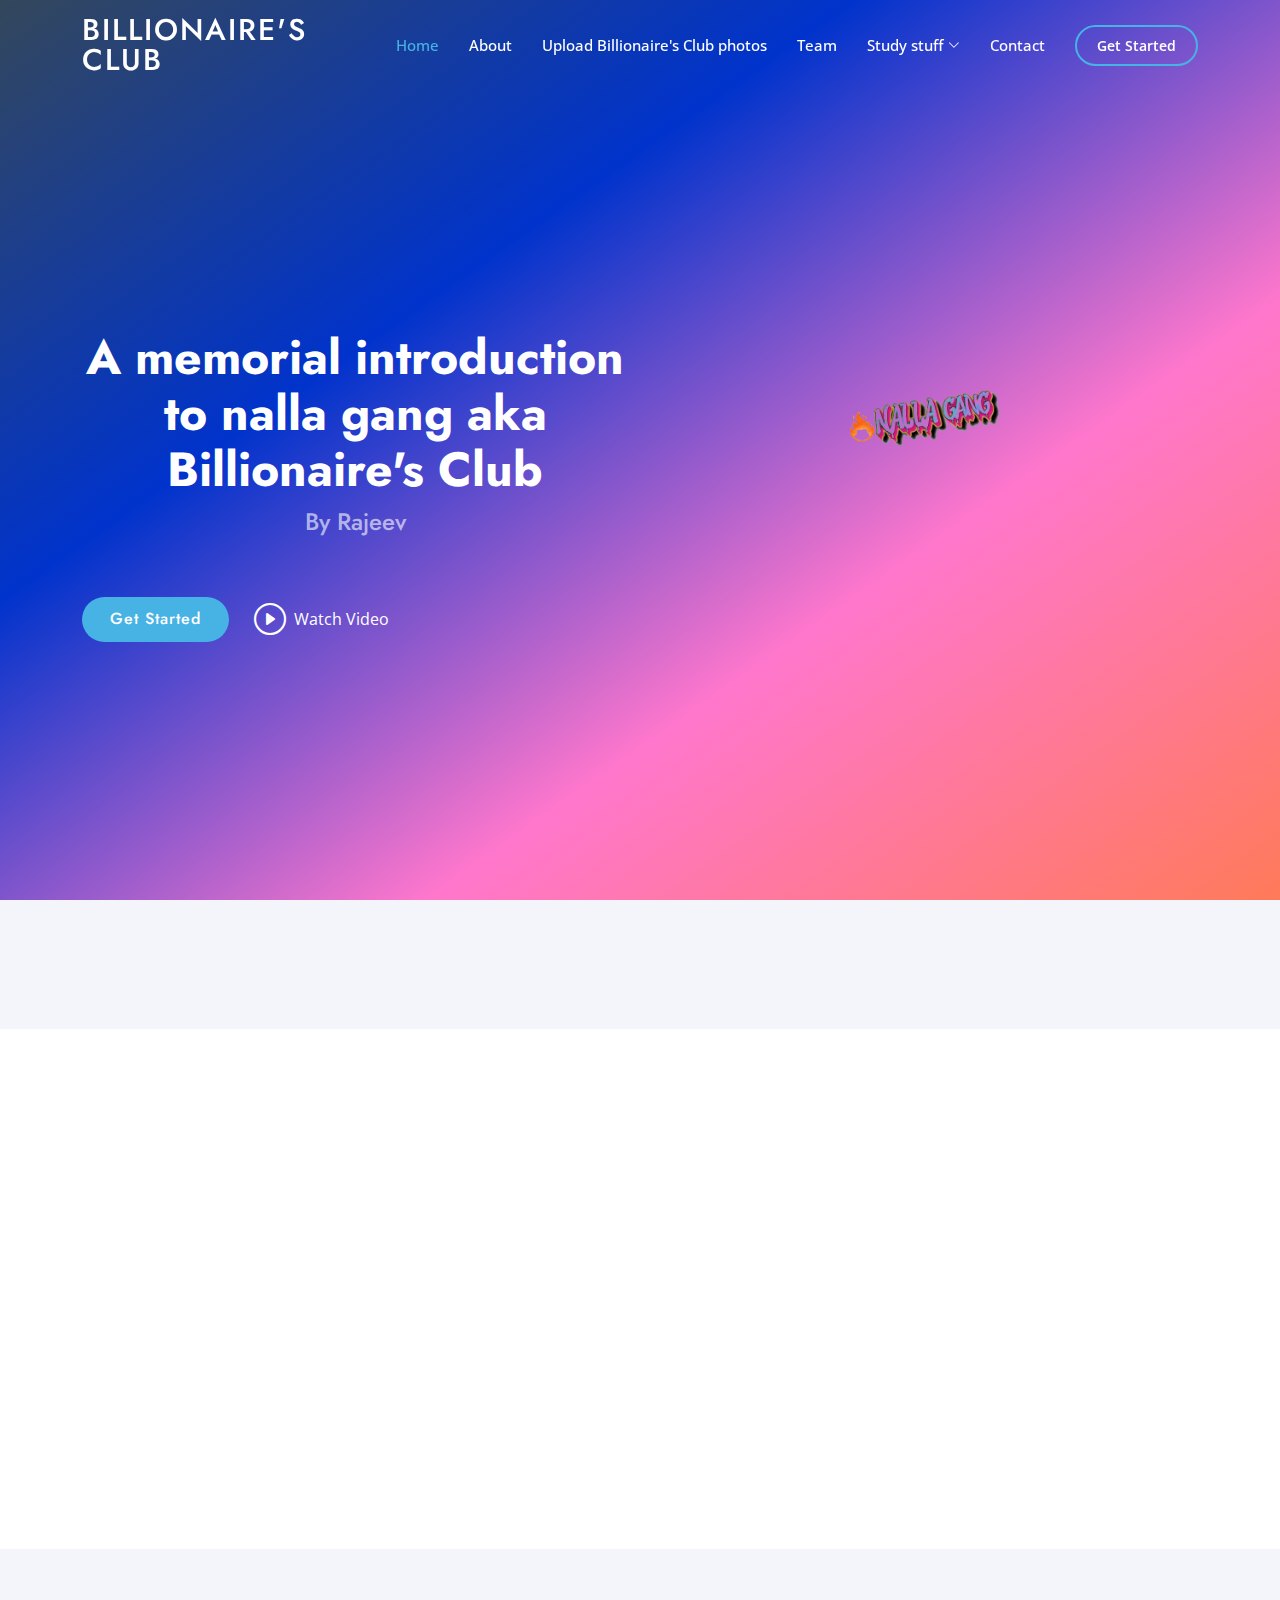
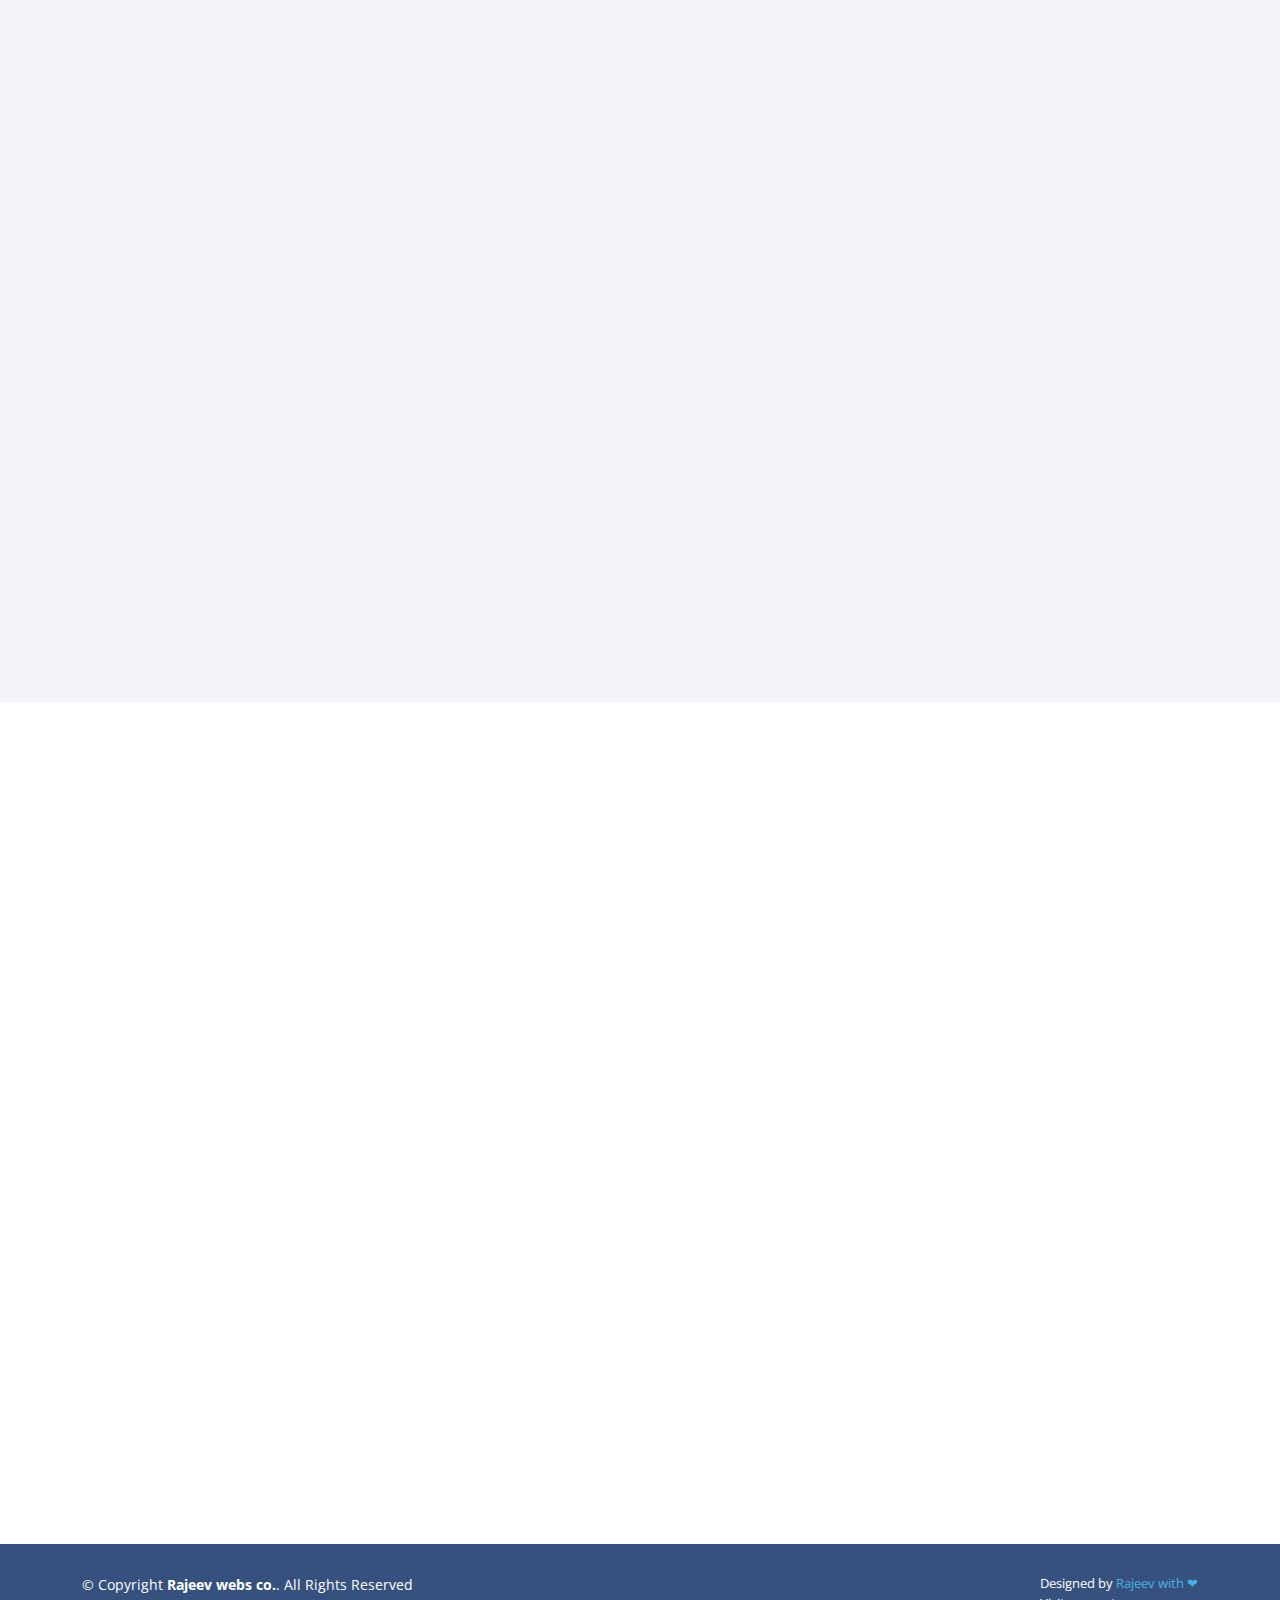
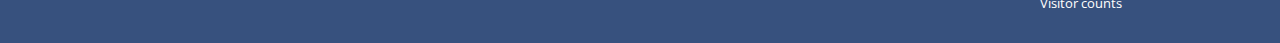
==== commit 58b5c358: "Update index.html" ====
--- a/index.html
+++ b/index.html
@@ -6,7 +6,7 @@
   <meta content="width=device-width, initial-scale=1.0" name="viewport">
 
   <title>Billionaire's Club</title>
-  <meta content="" name="nallagang rajeev">
+  <meta content="" name="bsdkbkcmctmkbllmmtuchudangholgbtsam9thivolitopifh">
   <meta content="" name="nallagang">
 
   <!-- Favicons -->
@@ -813,7 +813,7 @@
         <!-- You can delete the links only if you purchased the pro version. -->
         <!-- Licensing information: https://bootstrapmade.com/license/ -->
         <!-- Purchase the pro version with working PHP/AJAX contact form: https://bootstrapmade.com/arsha-free-bootstrap-html-template-corporate/ -->
-        Designed by <a href="https://instagram.com/rajeev_k47?igshid=NGVhN2U2NjQ0Yg==">Rajeev with 	&#10084;</a>
+        Designed by <a href="https://instagram.com/rajeev_k47?igshid=NGVhN2U2NjQ0Yg==">Rajeev with 	&#10084;</a><br>
          <a>Visitor counts </a><div id="sfcjmj881dpgjwkws1jhpb287rmaatxpt85"></div><script type="text/javascript" src="https://counter6.optistats.ovh/private/counter.js?c=jmj881dpgjwkws1jhpb287rmaatxpt85&down=async" async></script><noscript><a href="https://www.freecounterstat.com" title="website counter"><img src="https://counter6.optistats.ovh/private/freecounterstat.php?c=jmj881dpgjwkws1jhpb287rmaatxpt85" border="0" title="website counter" alt="website counter"></a></noscript>
 <!--                   <a href=""> <i class="ri-linkedin-box-fill"></i> </a> -->
                 </div>
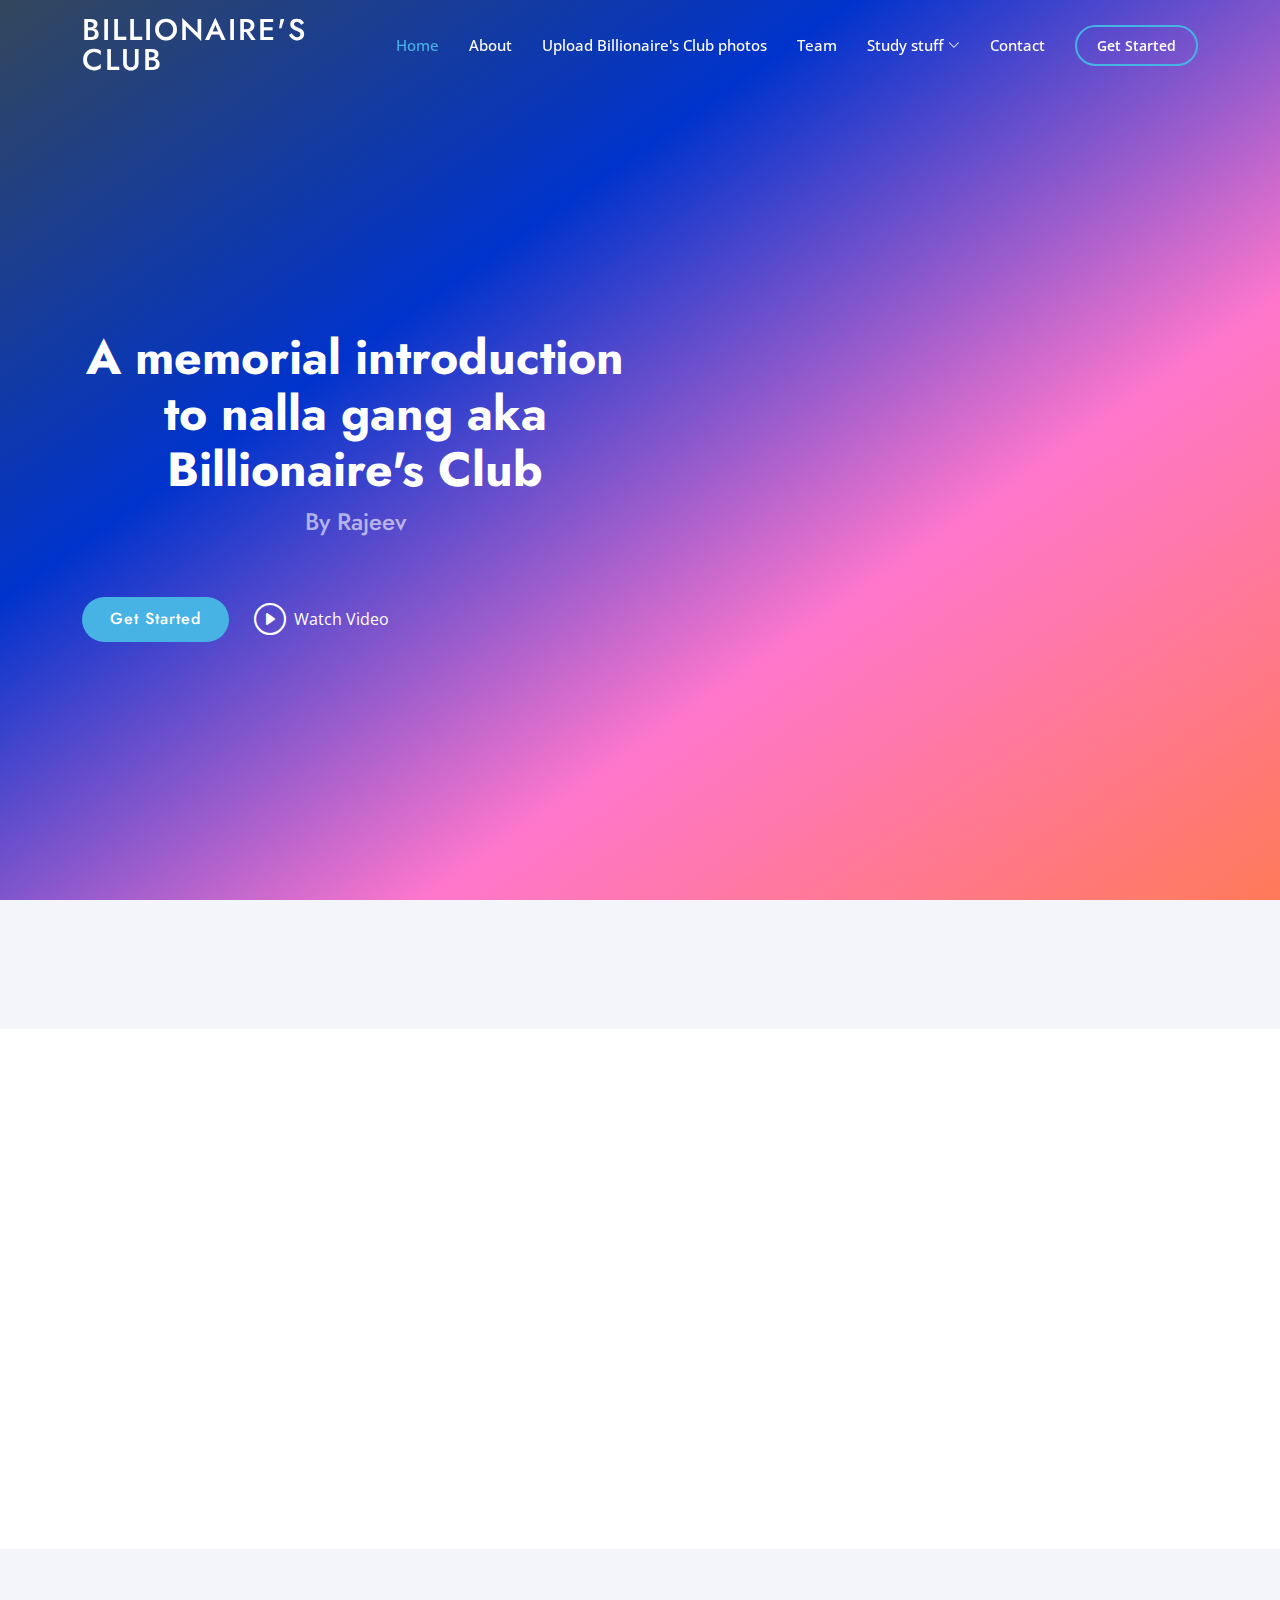
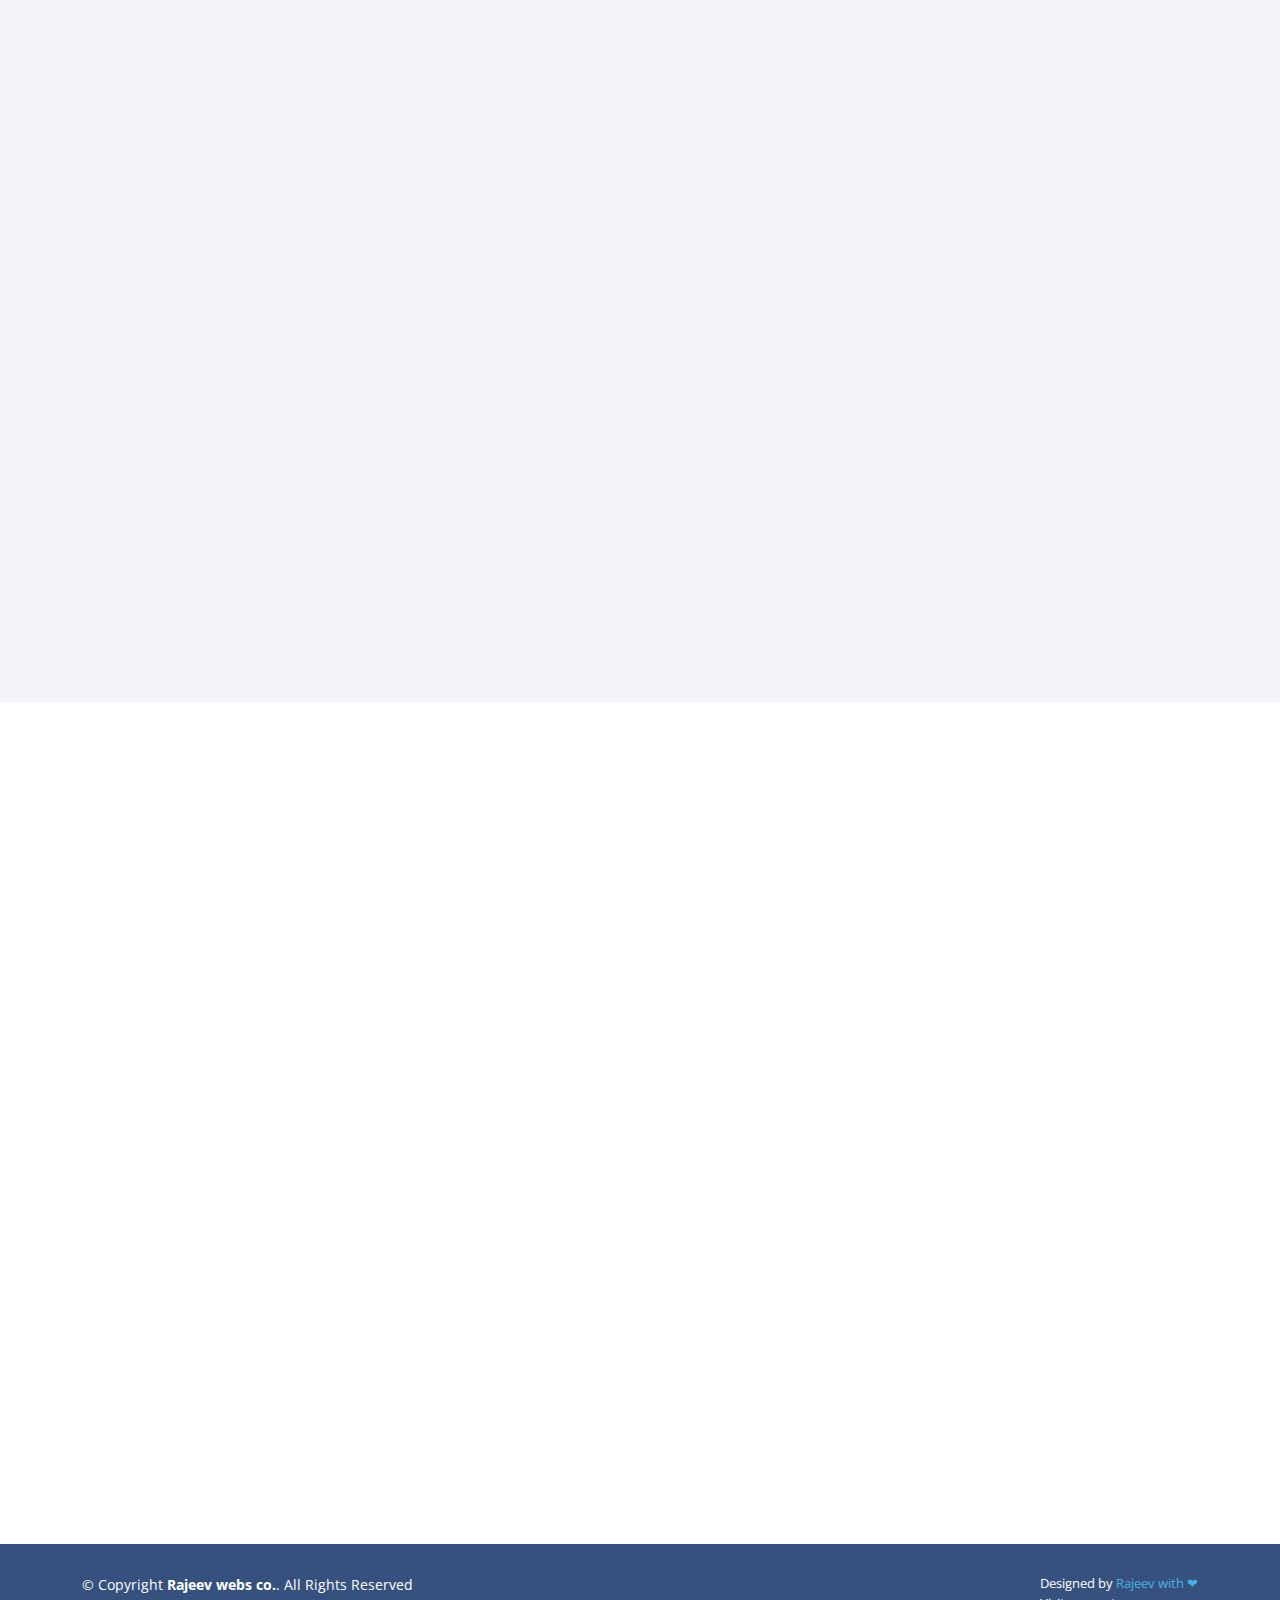
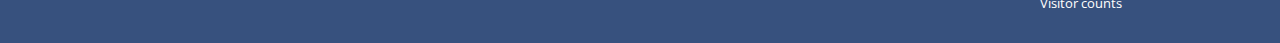
==== commit 09dd7b61: "Update index.html" ====
--- a/index.html
+++ b/index.html
@@ -87,7 +87,7 @@
           </div>
         </div>
         <div class="col-lg-6 order-1 order-lg-2 hero-img" data-aos="zoom-in" data-aos-delay="200">
-          <img src="img/oee.png" class="img-fluid animated" alt="">
+          <img src="img/oeee.png" class="img-fluid animated" alt="">
         </div>
       </div>
     </div>
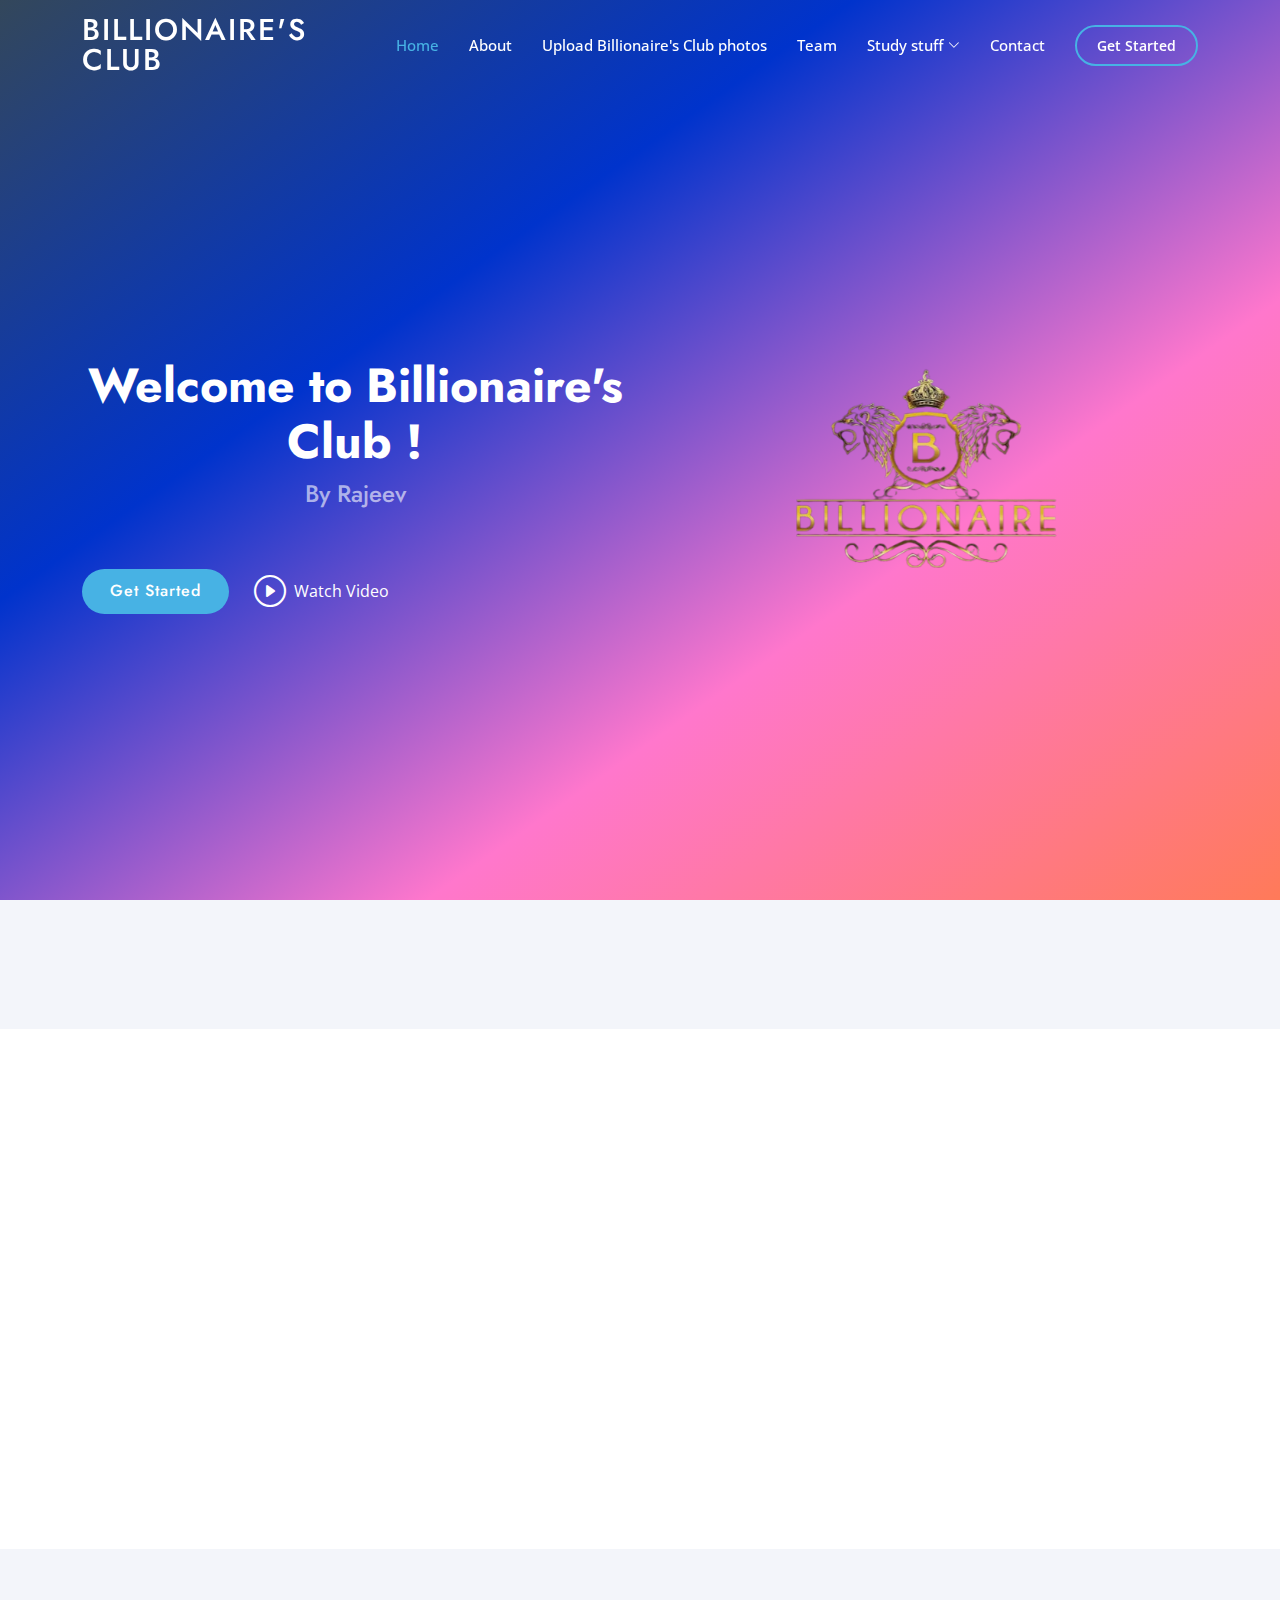
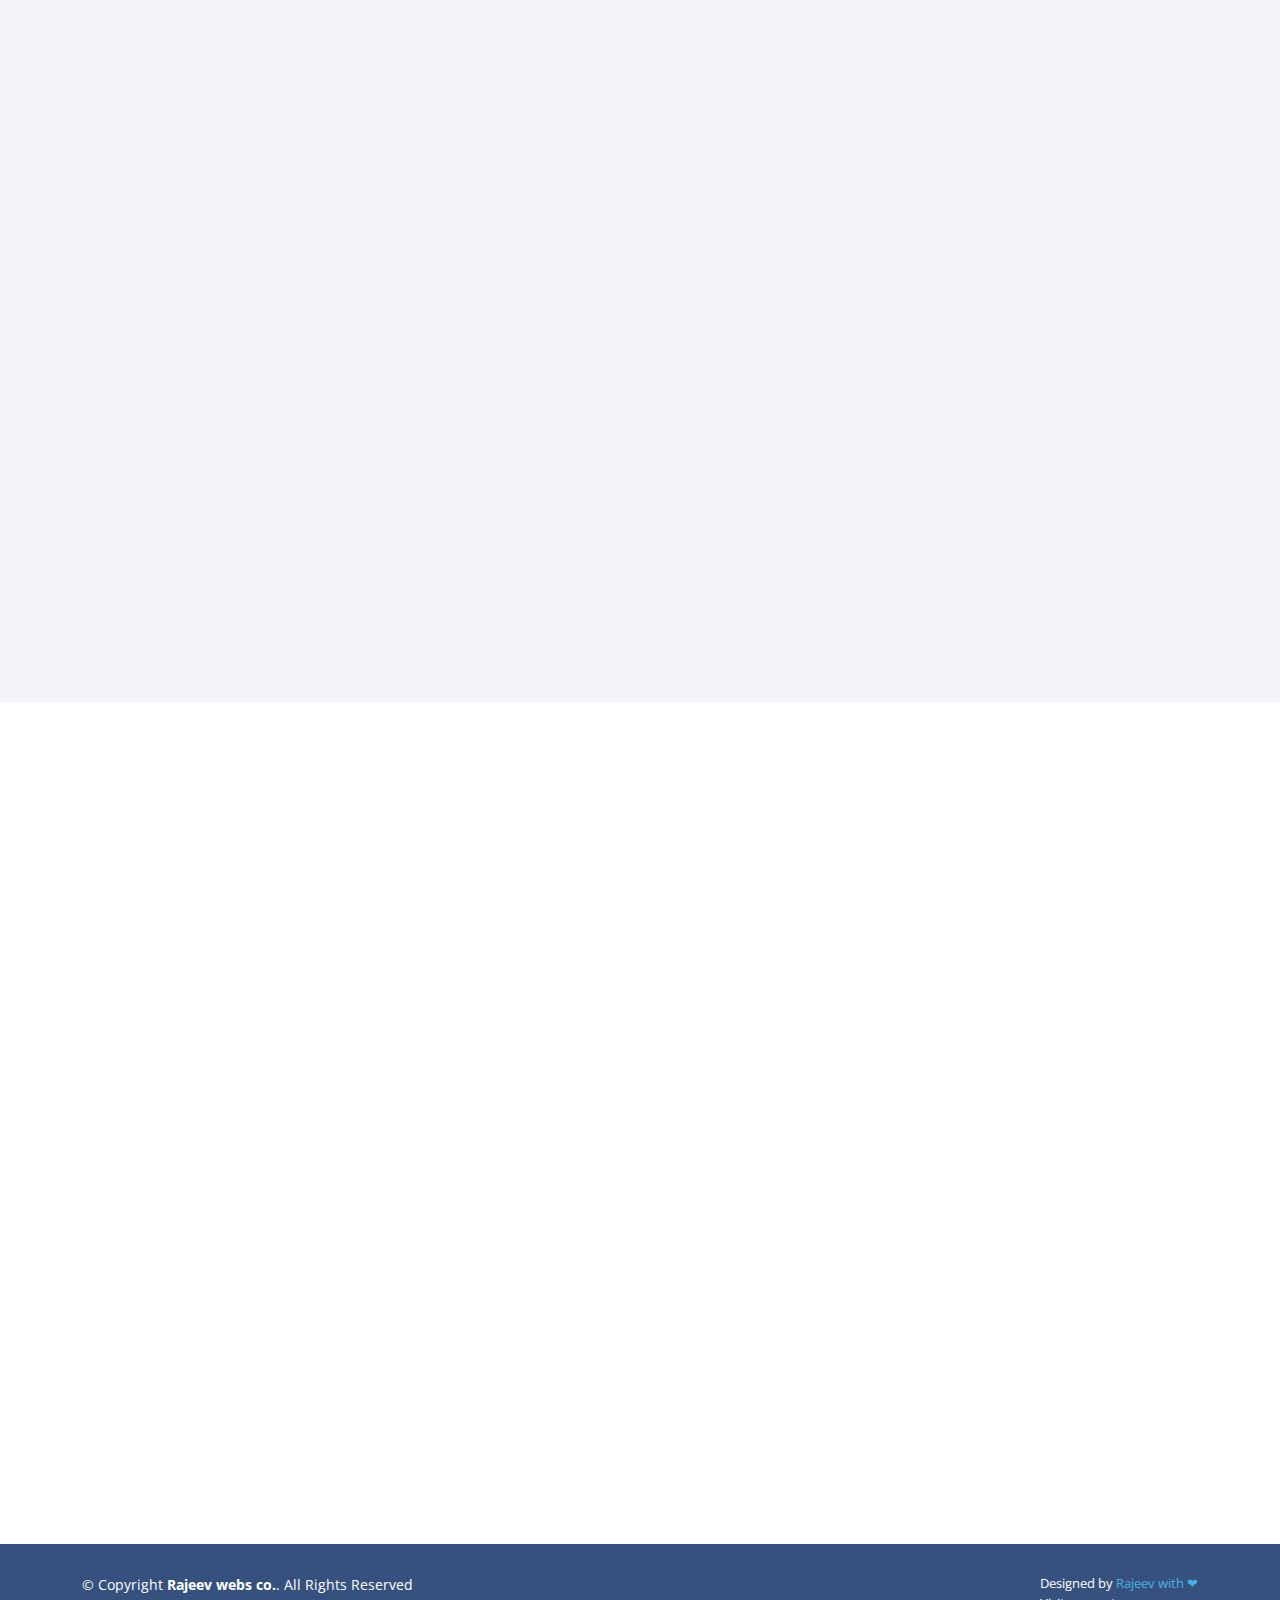
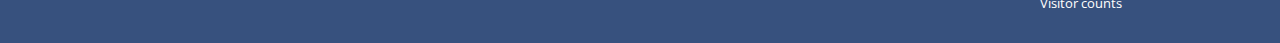
==== commit 80330781: "Update index.html" ====
--- a/index.html
+++ b/index.html
@@ -79,7 +79,7 @@
     <div class="container">
       <div class="row">
         <div class="col-lg-6 d-flex flex-column justify-content-center pt-4 pt-lg-0 order-2 order-lg-1" data-aos="fade-up" data-aos-delay="200">
-          <h1>A memorial introduction to nalla gang aka Billionaire's Club</h1>
+          <h1>Welcome to  Billionaire's Club !</h1>
           <h2>By Rajeev</h2>
           <div class="d-flex justify-content-center justify-content-lg-start">
             <a href="#about" class="btn-get-started scrollto">Get Started</a>
@@ -147,7 +147,7 @@
         <div class="row content">
           <div class="col-lg-6">
             <p>
-              College life is a transformative journey, marked by academic pursuits, personal growth, and, most importantly, the forging of friendships that last a lifetime. Among the countless stories of college friendships, the legend of <b>NALLAGANG</b> stands out as an extraordinary example of camaraderie and a testament to the enduring power of friendship.We are true friends that can do anything for each other , we have a extreme level of bonding. 
+              College life is a transformative journey, marked by academic pursuits, personal growth, and, most importantly, the forging of friendships that last a lifetime. Among the countless stories of college friendships, the legend of <b>BILLIONAIRE'S CLUB</b> stands out as an extraordinary example of camaraderie and a testament to the enduring power of friendship.We are true friends that can do anything for each other , we have a extreme level of bonding. 
             </p>
             <ul>
               <li><i class="ri-check-double-line"></i>Enthusiastic </li>
@@ -158,9 +158,10 @@
           <div class="col-lg-6 pt-4 pt-lg-0">
             <p>
                Youtube channel
-            </p>
+            
             <a href="https://www.youtube.com/@NallaGang" class="btn-learn-more" target="_blank">Youtube</a>
-            <a href="https://photos.app.goo.gl/7ZKpQTpkfsv5DzTx6" class="btn-learn-more" target="_blank">Billionaire's Club Gallery</a>
+            <a href="https://photos.app.goo.gl/7ZKpQTpkfsv5DzTx6" class="btn-learn-more" target="_blank"> Gallery</a>
+              </p>
           </div>
         </div>
 
@@ -458,7 +459,7 @@
 
         <div class="section-title">
           <h2>Team</h2>
-          <p>Sincerely introducing with Our Team Members</p>
+          <p> introducing with Our Team Members</p>
         </div>
 
         <div class="row">
--- a/css/style.css
+++ b/css/style.css
@@ -424,7 +424,7 @@
 }
 
 #hero .btn-get-started:hover {
-  background: #209dd8;
+  background: #3a0000;
 }
 
 #hero .btn-watch-video {
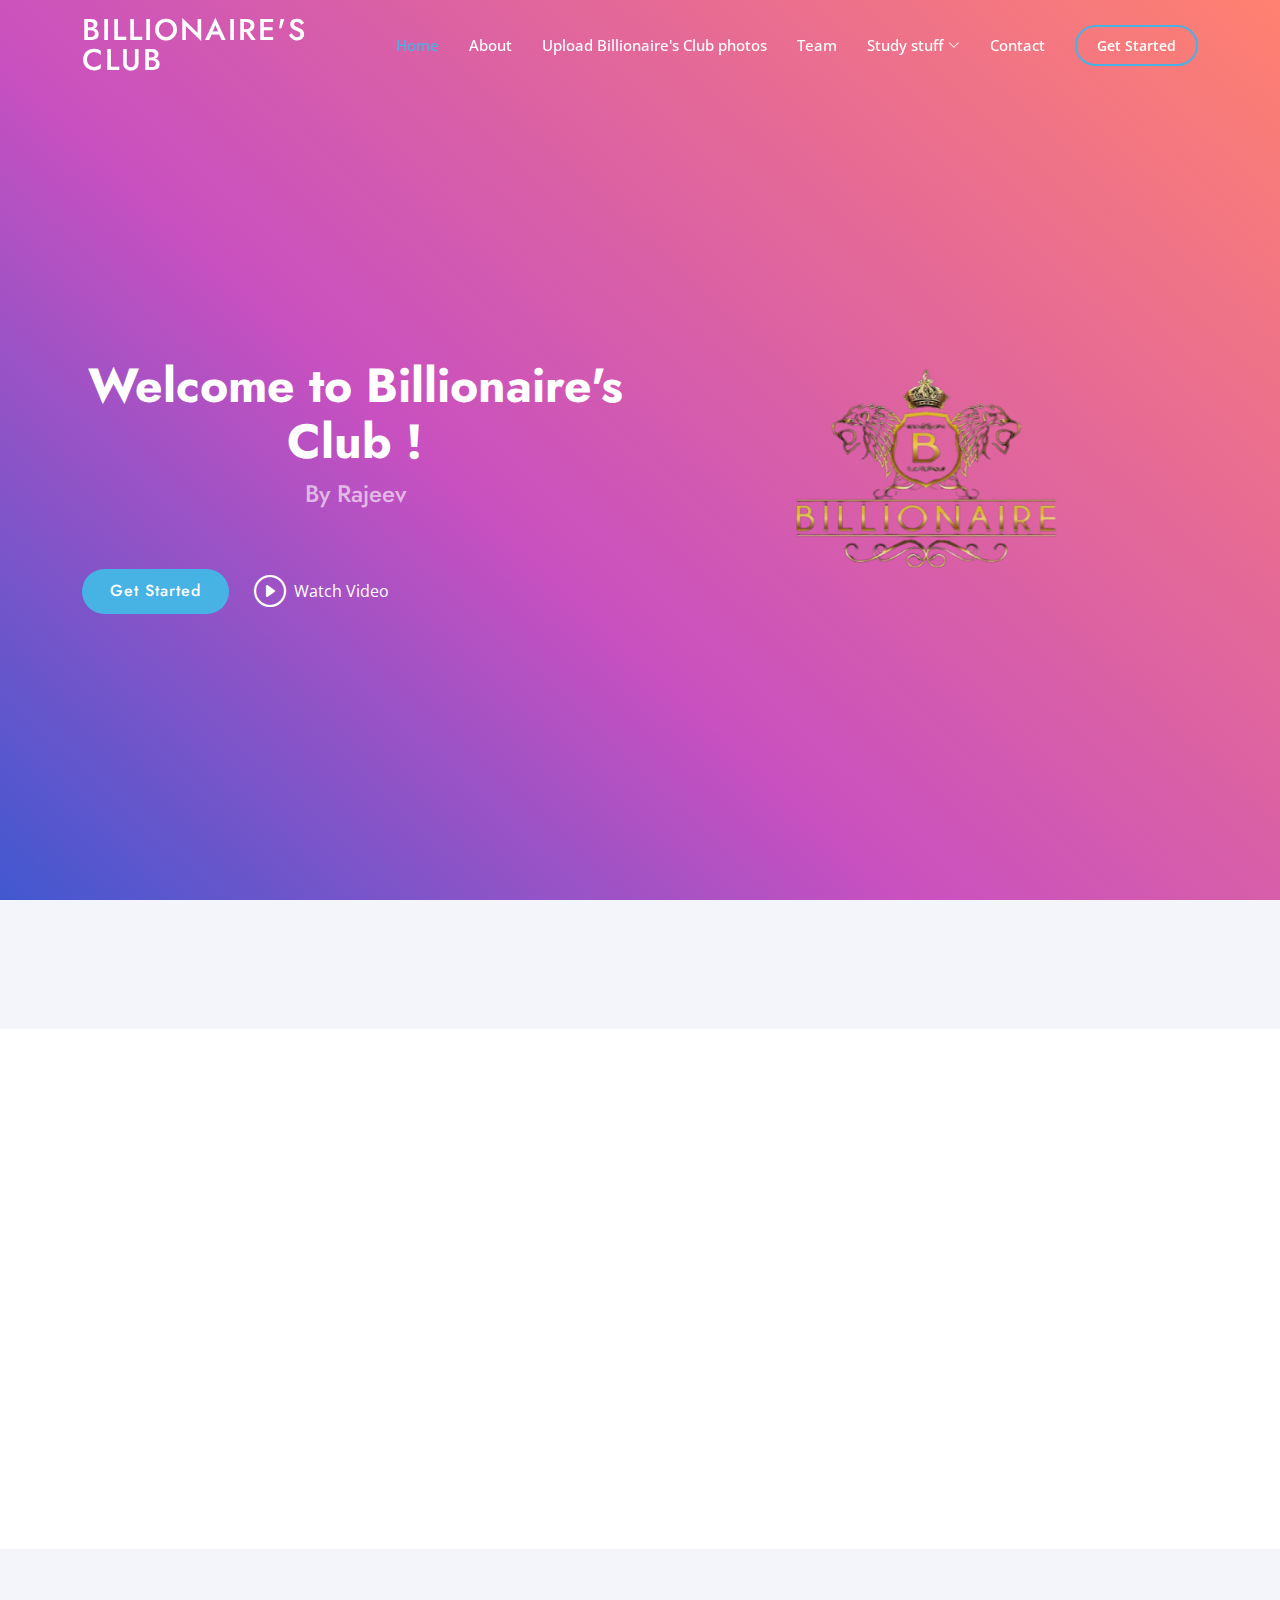
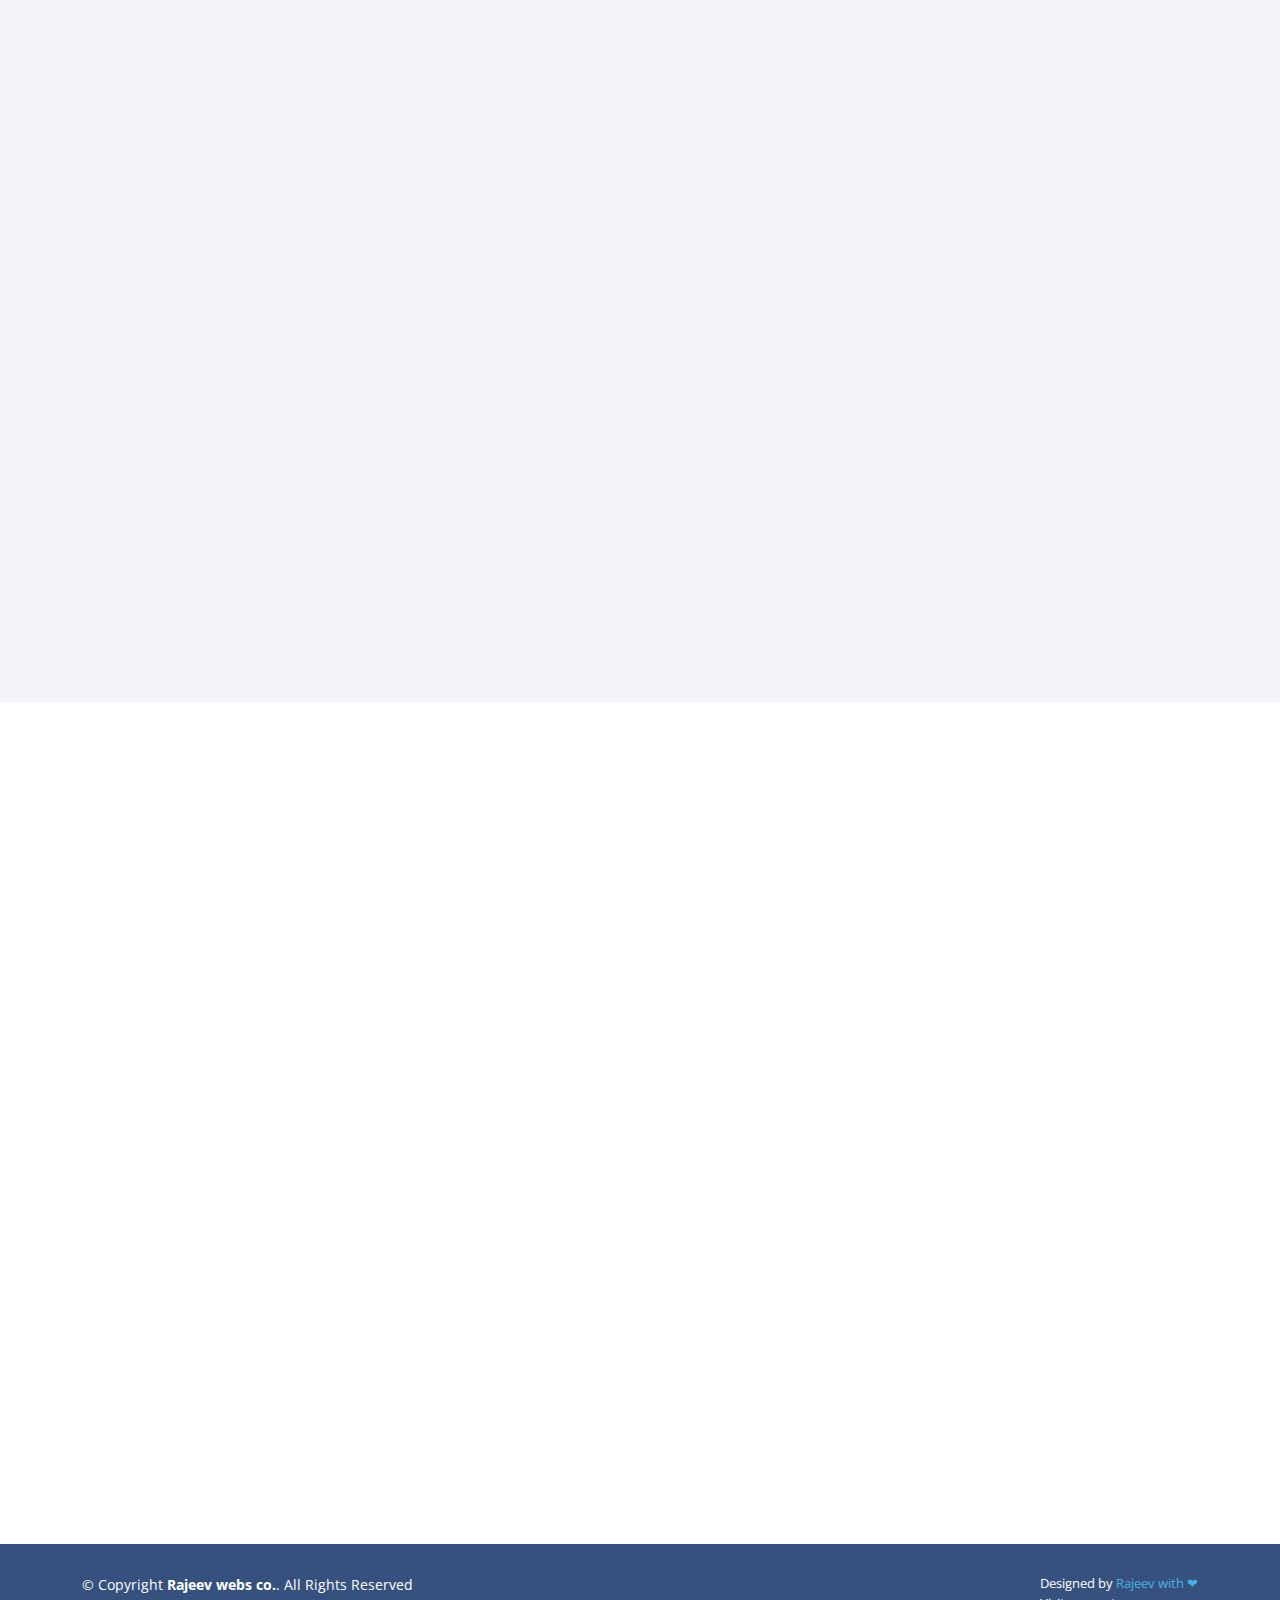
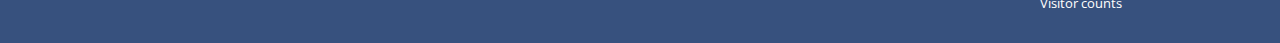
==== commit fbcd913c: "Update index.html" ====
--- a/index.html
+++ b/index.html
@@ -157,8 +157,6 @@
           </div>
           <div class="col-lg-6 pt-4 pt-lg-0">
             <p>
-               Youtube channel
-            
             <a href="https://www.youtube.com/@NallaGang" class="btn-learn-more" target="_blank">Youtube</a>
             <a href="https://photos.app.goo.gl/7ZKpQTpkfsv5DzTx6" class="btn-learn-more" target="_blank"> Gallery</a>
               </p>
--- a/css/style.css
+++ b/css/style.css
@@ -388,7 +388,10 @@
   width: 100%;
   height: 80vh;
 /*   background-image: url("bg.png"); */
-  background-image:linear-gradient(to bottom right, #33475b, #0033CC, #FF77CC, rgb(255, 122, 89));
+  background-color: #4158D0;
+  background-image: linear-gradient(43deg, #4158D0 0%, #C850C0 40%, #ff8170 100%);
+
+/*   background-image:linear-gradient(to bottom right, #33475b, #0033CC, #FF77CC, rgb(255, 122, 89)); */
 }
 
 #hero .container {
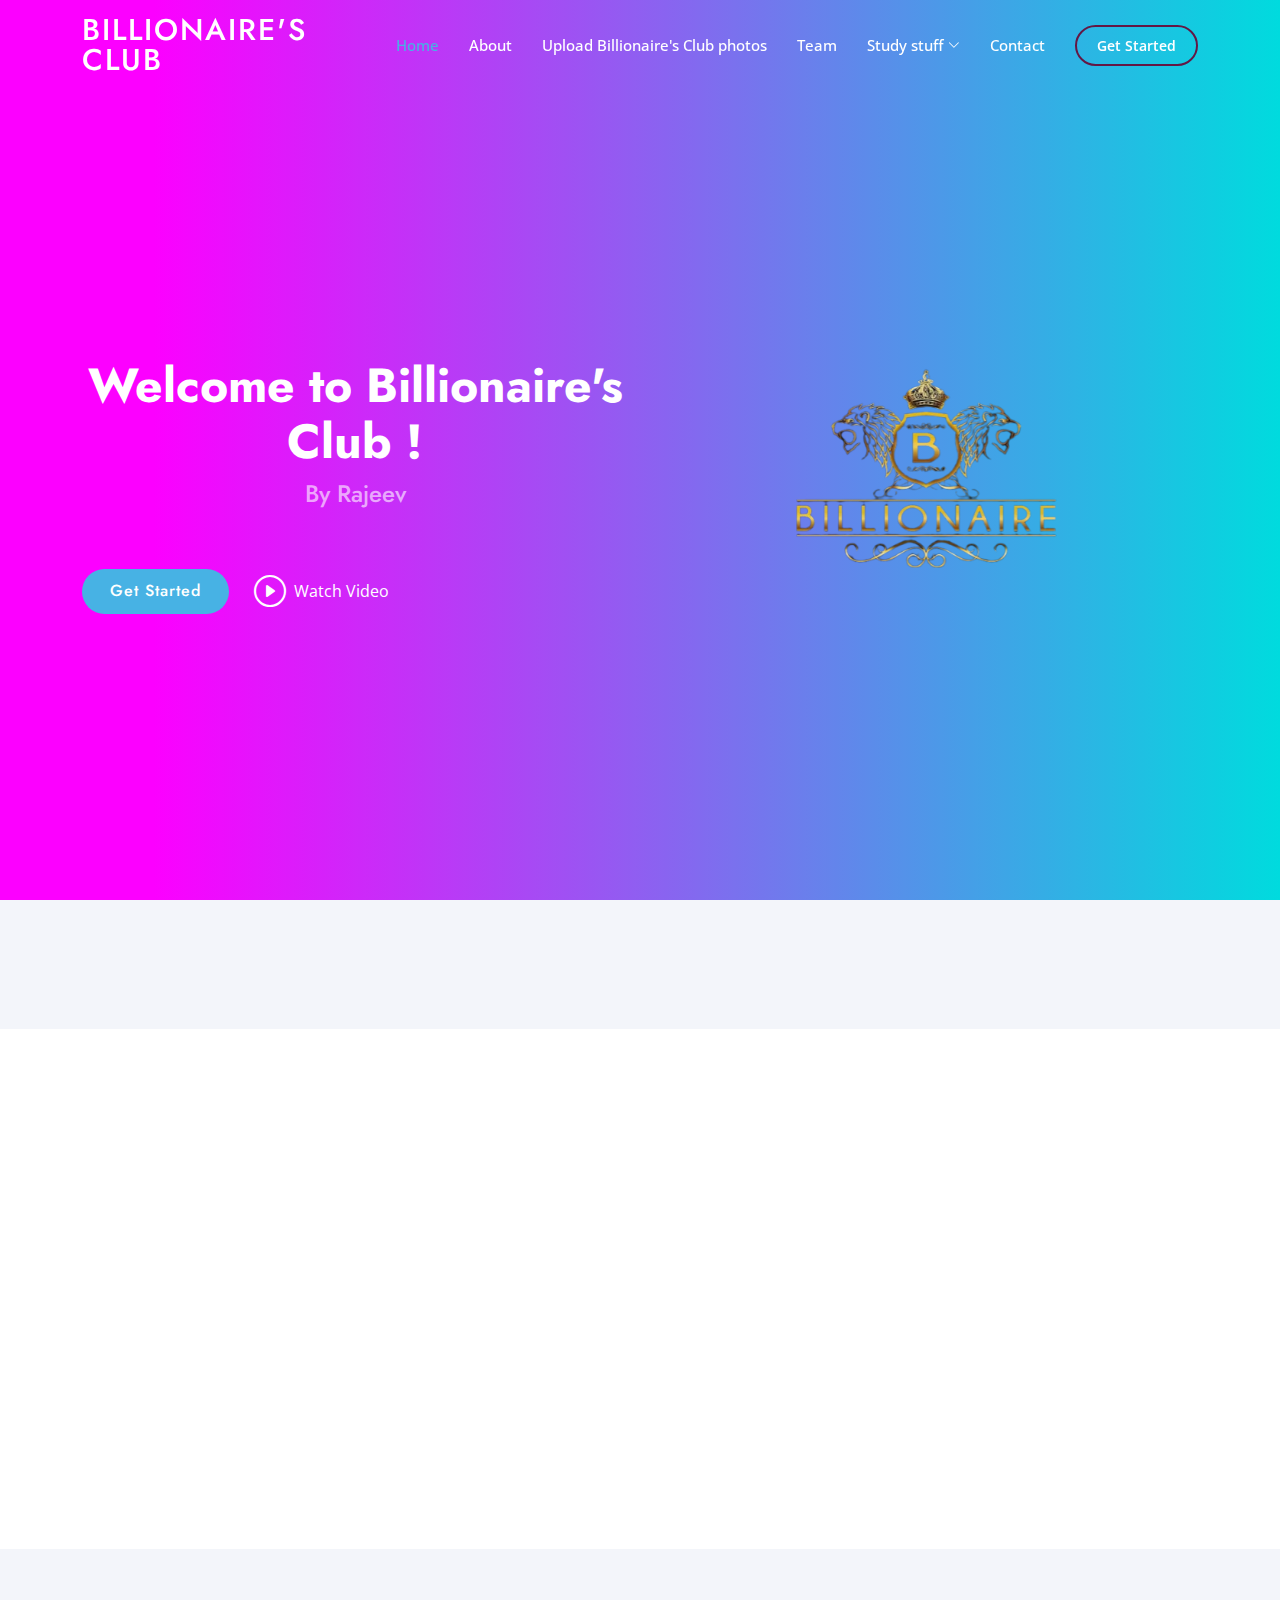
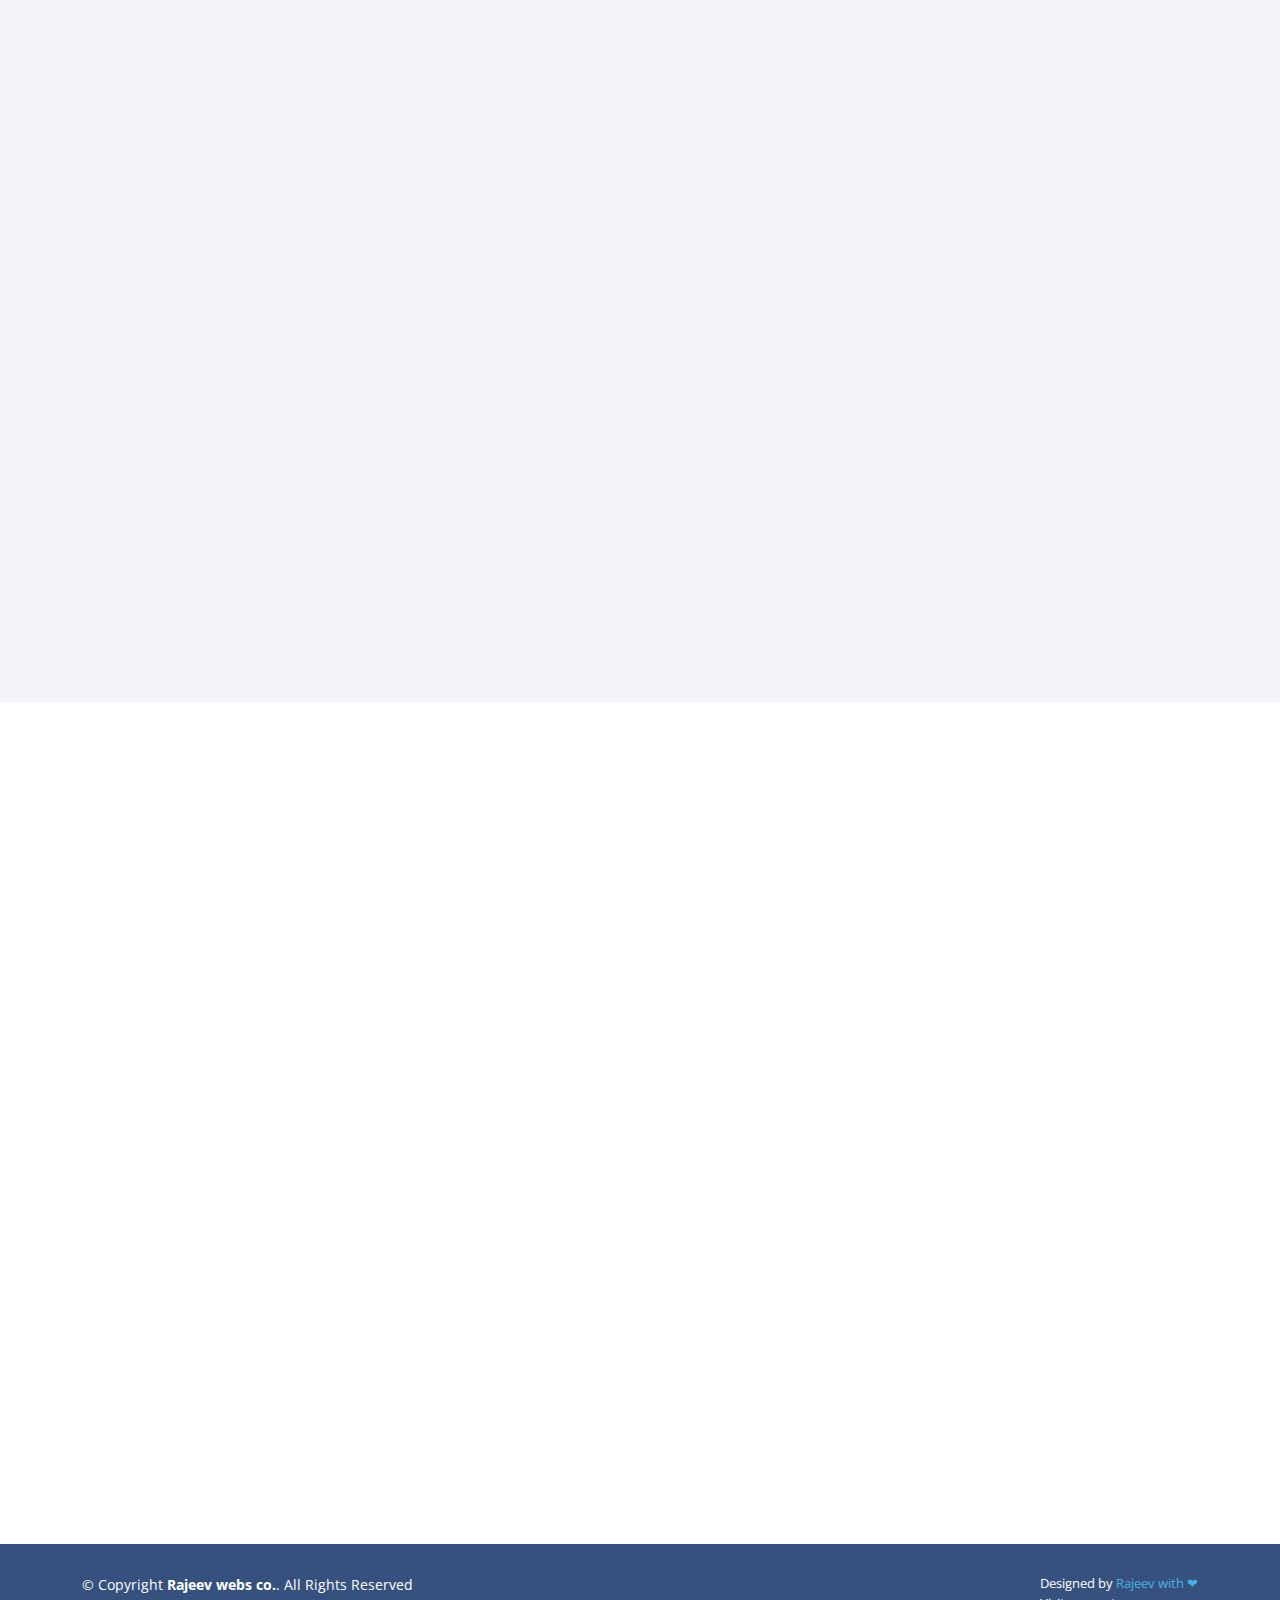
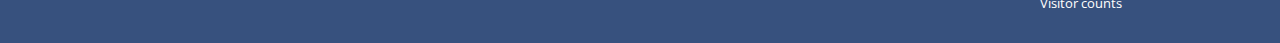
==== commit 23955e76: "Update index.html" ====
--- a/index.html
+++ b/index.html
@@ -158,7 +158,7 @@
           <div class="col-lg-6 pt-4 pt-lg-0">
             <p>
             <a href="https://www.youtube.com/@NallaGang" class="btn-learn-more" target="_blank">Youtube</a>
-            <a href="https://photos.app.goo.gl/7ZKpQTpkfsv5DzTx6" class="btn-learn-more" target="_blank"> Gallery</a>
+            <a href="https://photos.app.goo.gl/Jkh9ktsN449YRTZD6" class="btn-learn-more" target="_blank"> Gallery</a>
               </p>
           </div>
         </div>
--- a/css/style.css
+++ b/css/style.css
@@ -192,14 +192,14 @@
   border-radius: 50px;
   color: #fff;
   font-size: 14px;
-  border: 2px solid #47b2e4;
+  border: 2px solid #631744;
   font-weight: 600;
 }
 
 .navbar .getstarted:hover,
 .navbar .getstarted:focus:hover {
   color: #fff;
-  background: #31a9e1;
+  background: #7d596e;
 }
 
 .navbar .dropdown ul {
@@ -388,8 +388,13 @@
   width: 100%;
   height: 80vh;
 /*   background-image: url("bg.png"); */
-  background-color: #4158D0;
-  background-image: linear-gradient(43deg, #4158D0 0%, #C850C0 40%, #ff8170 100%);
+/*   background-color: #4158D0;
+  background-image: linear-gradient(43deg, #4158D0 0%, #C850C0 40%, #ff8170 100%); */
+/*  background-color: #00DBDE;
+ background-image: linear-gradient(90deg, #00DBDE 0%, #FC00FF 100%); */
+  background-color: #FC00FF;
+background-image: linear-gradient(90deg, #FC00FF 12%, #00DBDE 100%);
+
 
 /*   background-image:linear-gradient(to bottom right, #33475b, #0033CC, #FF77CC, rgb(255, 122, 89)); */
 }
